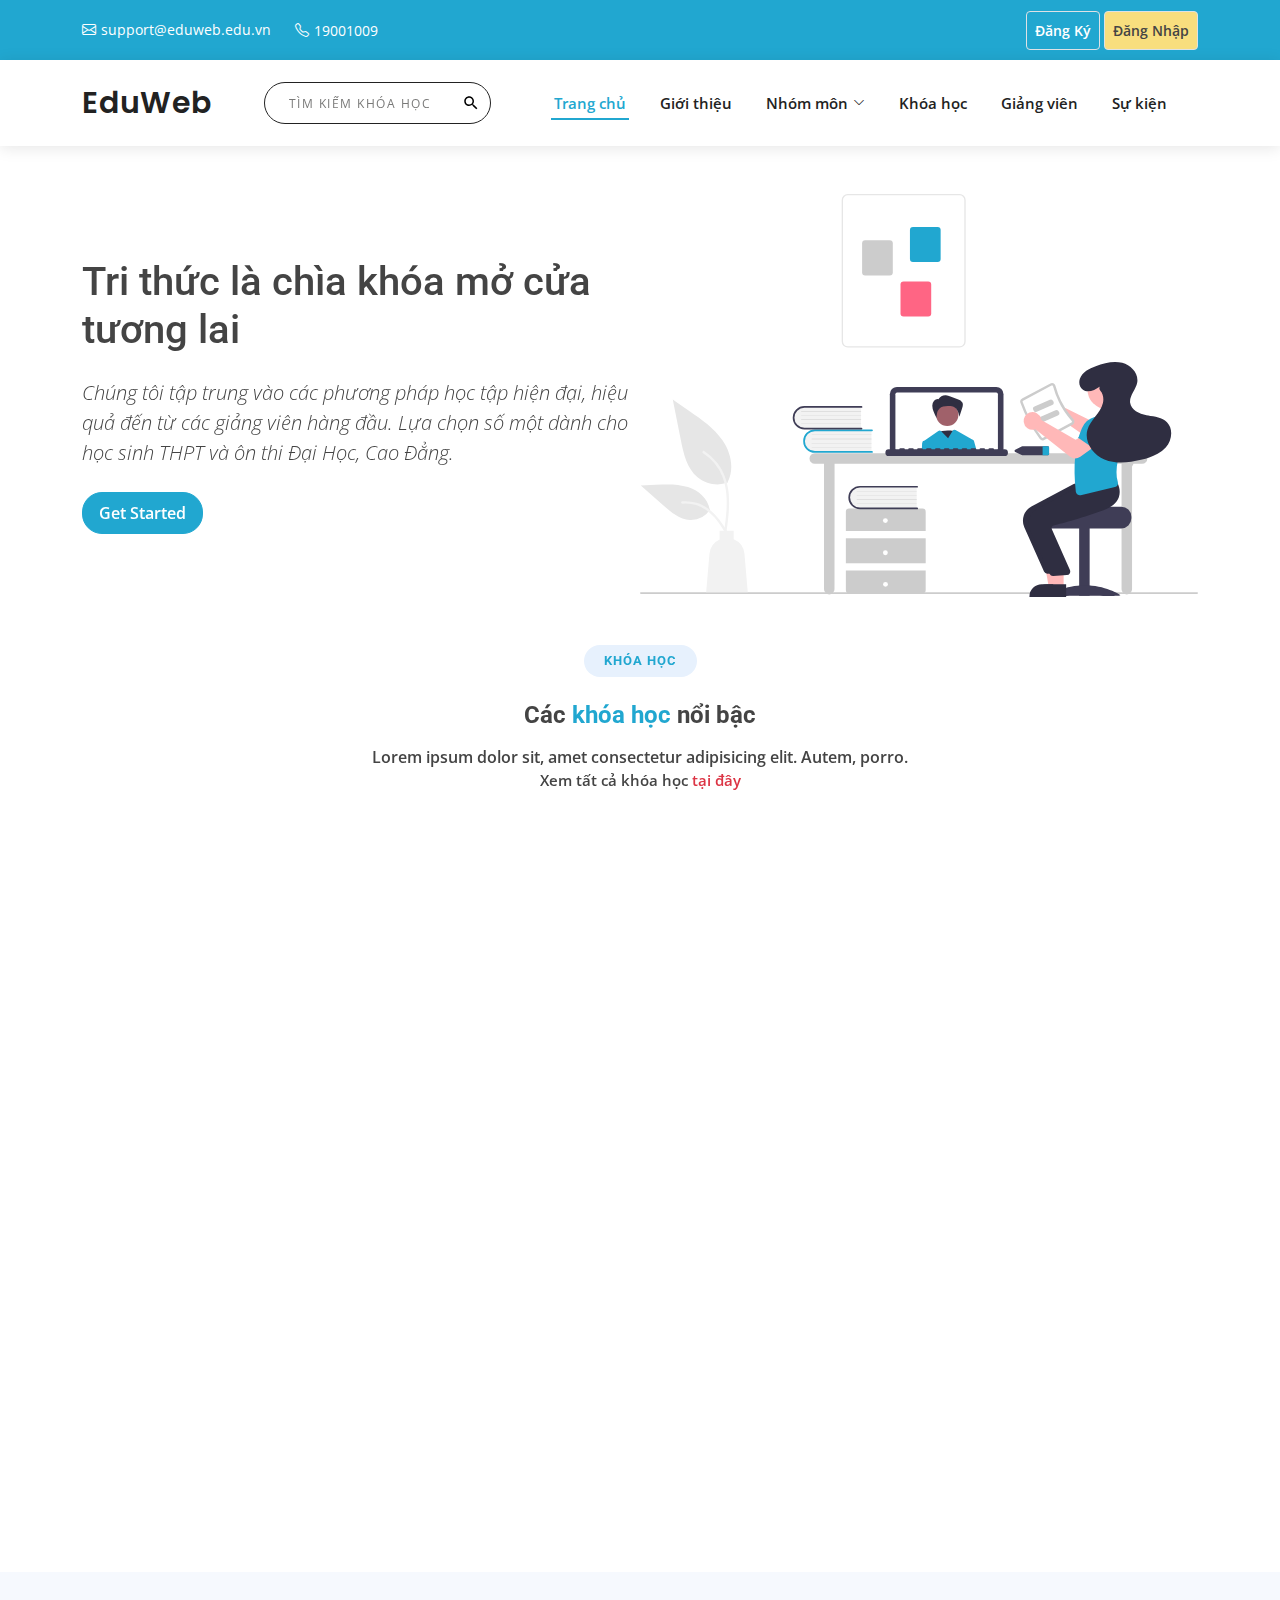
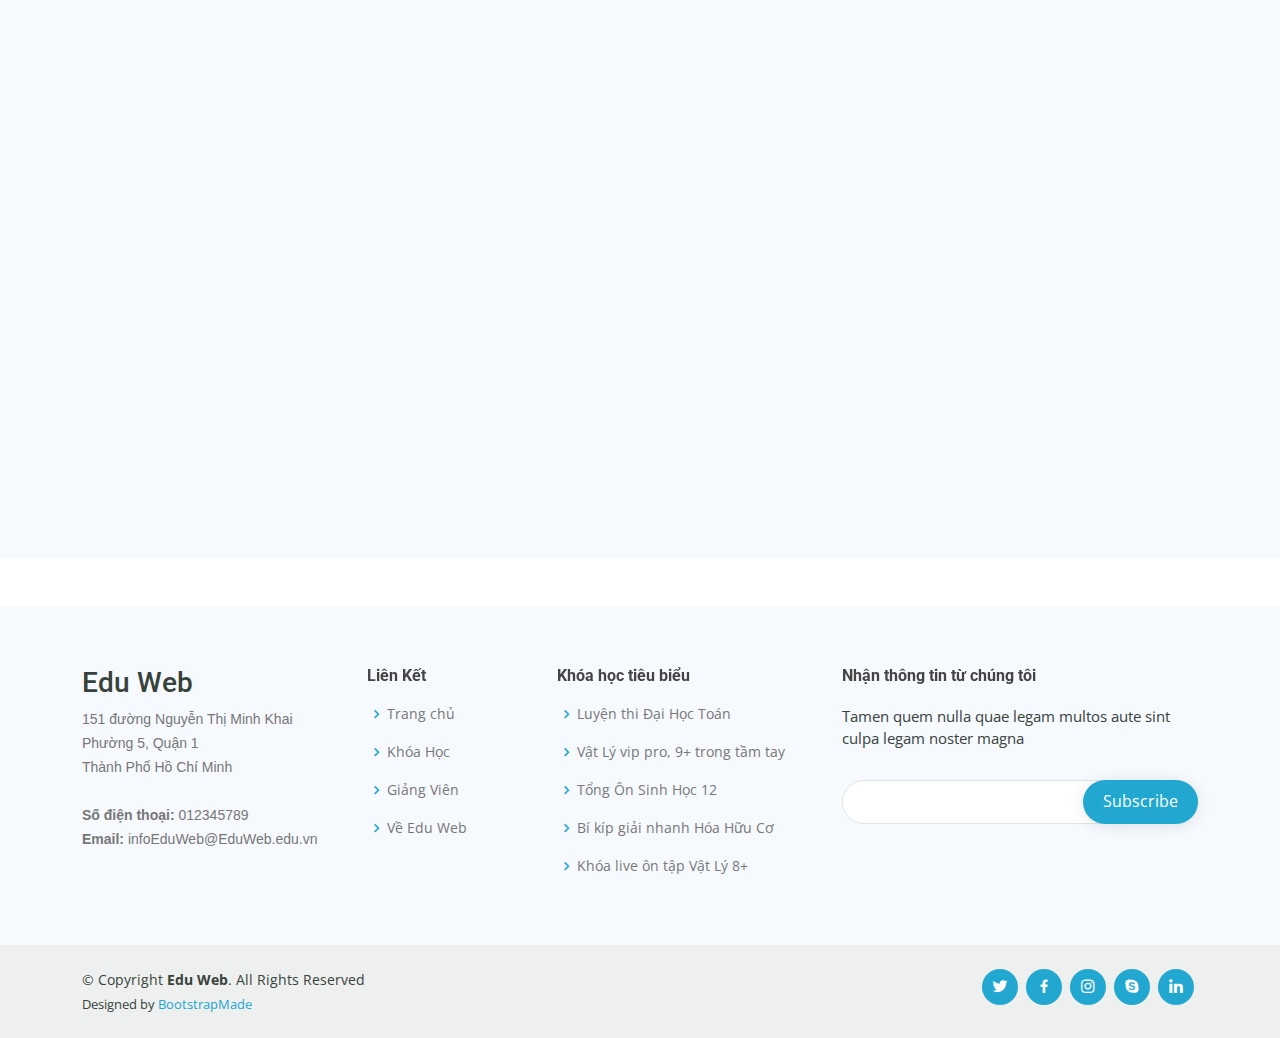
==== index.html @ f74b27db "fix some thing" ====
<!DOCTYPE html>
<html lang="vi-VN">

<head>
    <meta charset="UTF-8">
    <meta http-equiv="X-UA-Compatible" content="IE=edge">
    <meta name="viewport" content="width=device-width, initial-scale=1.0">
    <!--icon-->
    <link href="./assets/ico/favicon.ico" rel="icon">
    <!--google fonts-->
    <link href="https://fonts.googleapis.com/css?family=Open+Sans:300,300i,400,400i,600,600i,700,700i|Roboto:300,300i,400,400i,500,500i,600,600i,700,700i|Poppins:300,300i,400,400i,500,500i,600,600i,700,700i" rel="stylesheet">
    <!--fa icon-->
    <link rel="stylesheet" href="https://cdnjs.cloudflare.com/ajax/libs/font-awesome/5.15.3/css/all.min.css">
    <!--vendor css file-->
    <link href="./assets/vendor/aos/aos.css" rel="stylesheet">
    <link href="./assets/vendor/bootstrap/css/bootstrap.min.css" rel="stylesheet">
    <link href="./assets/vendor/bootstrap-icons/bootstrap-icons.css" rel="stylesheet">
    <link href="./assets/vendor/boxicons/css/boxicons.min.css" rel="stylesheet">
    <link href="./assets/vendor/glightbox/css/glightbox.min.css" rel="stylesheet">
    <link href="./assets/vendor/swiper/swiper-bundle.min.css" rel="stylesheet">
    <!--main css-->
    <link rel="stylesheet" href="./assets/css/style.css">
    <title>EduWeb</title>
</head>

<body>
    <!--=======================Topbar=======================-->
    <section id="topbar" class="d-flex align-items-center bg-main">
        <div class="container d-flex justify-content-center justify-content-md-between">
            <div class="contact-info d-flex align-items-center">
                <i class="bi bi-envelope d-flex align-items-center"><a href="mailto:support@eduweb.edu.vn">support@eduweb.edu.vn</a></i>
                <i class="bi bi-telephone d-flex align-items-center ms-4"><span>19001009</span></i>
            </div>
            <div class="register-login d-none d-md-flex align-items-center">
                <a href="register.html" class="register p-2 border rounded me-1">Đăng Ký</a>
                <a href="login.html" class="login p-2 border rounded">Đăng Nhập</a>
            </div>
        </div>
    </section>

    <!-- =====================Header============================ -->
    <header id="header" class="d-flex align-items-center">
        <div class="container d-flex align-items-center justify-content-between">
            <h1 class="logo"><a href="index.html">EduWeb</a></h1>
            <!-- Uncomment below if you prefer to use an image logo -->
            <!-- <a href="index.html" class="logo"><img src="assets/img/logo.png" alt=""></a>-->

            <div class="d-flex justify-content-center searchbar">
                <form action="">
                    <input class="search-input" type="text" placeholder="Tìm kiếm khóa học">
                </form>
            </div>

            <nav id="navbar" class="navbar">
                <ul>
                    <li><a class="nav-link scrollto active" href="#showcase">Trang chủ</a></li>
                    <li><a class="nav-link scrollto " href="#introduce">Giới thiệu</a></li>
                    <li class="dropdown"><a href="#"><span>Nhóm môn</span> <i class="bi bi-chevron-down"></i></a>
                        <ul>
                            <li class="dropdown"><a href="#"><span>Toán</span> <i class="bi bi-chevron-right"></i></a>
                                <ul>
                                    <li><a href="#">Deep Drop Down 1</a></li>
                                    <li><a href="#">Deep Drop Down 2</a></li>
                                    <li><a href="#">Deep Drop Down 3</a></li>
                                    <li><a href="#">Deep Drop Down 4</a></li>
                                    <li><a href="#">Deep Drop Down 5</a></li>
                                </ul>
                            </li>
                            <li class="dropdown"><a href="#"><span>Vật Lý</span> <i class="bi bi-chevron-right"></i></a>
                                <ul>
                                    <li><a href="#">Deep Drop Down 1</a></li>
                                    <li><a href="#">Deep Drop Down 2</a></li>
                                    <li><a href="#">Deep Drop Down 3</a></li>
                                    <li><a href="#">Deep Drop Down 4</a></li>
                                    <li><a href="#">Deep Drop Down 5</a></li>
                                </ul>
                            </li>
                            <li class="dropdown"><a href="#"><span>Hóa Học</span> <i class="bi bi-chevron-right"></i></a>
                                <ul>
                                    <li><a href="#">Deep Drop Down 1</a></li>
                                    <li><a href="#">Deep Drop Down 2</a></li>
                                    <li><a href="#">Deep Drop Down 3</a></li>
                                    <li><a href="#">Deep Drop Down 4</a></li>
                                    <li><a href="#">Deep Drop Down 5</a></li>
                                </ul>
                            </li>
                            <li class="dropdown"><a href="#"><span>Sinh Học</span> <i class="bi bi-chevron-right"></i></a>
                                <ul>
                                    <li><a href="#">Deep Drop Down 1</a></li>
                                    <li><a href="#">Deep Drop Down 2</a></li>
                                    <li><a href="#">Deep Drop Down 3</a></li>
                                    <li><a href="#">Deep Drop Down 4</a></li>
                                    <li><a href="#">Deep Drop Down 5</a></li>
                                </ul>
                            </li>
                        </ul>
                    </li>
                    <li><a class="nav-link scrollto" href="#course">Khóa học</a></li>
                    <li><a class="nav-link scrollto" href="#lecturer">Giảng viên</a></li>
                    <li><a class="nav-link scrollto " href="#event">Sự kiện</a></li>
                    <li class="li-login d-lg-none d-flex justify-content-center"><a class="nav-link login border rounded" href="login.html">Đăng nhập</a></li>
                    <li><i class="fa fa-search ipad-pro-search d-none"></i></li>
                </ul>

                <div class="d-sm-flex d-lg-none justify-content-between align-items-center">
                    <i class="fa fa-search mobile-search me-3"></i>
                    <i class="bi bi-list mobile-nav-toggle"></i>
                </div>
            </nav>
        </div>
    </header>

    <!-- =====================Showcase Section=================== -->
    <section id="showcase" class="py-5 pb-lg-0 text-center text-lg-start" data-aos="fade-up">
        <div class="container-md">
            <div class="d-sm-flex position-relative align-items-center justify-content-between">
                <div data-aos="fade-up" data-aos-delay="200">
                    <h1>Tri thức là chìa khóa mở cửa tương lai</h1>
                    <p class="lead fst-italic my-4">
                        Chúng tôi tập trung vào các phương pháp học tập hiện đại, hiệu quả đến từ các giảng viên hàng đầu. Lựa chọn số một dành cho học sinh THPT và ôn thi Đại Học, Cao Đẳng.
                    </p>
                    <div class="get-started d-flex justify-content-start"><a href="course.html" class="px-3 py-2 get-started-link btn btn-primary">Get Started</a></div>
                </div data-aos="fade-up" data-aos-delay="100">
                <img class="img-fluid w-50 d-none d-lg-block" src="./assets/img/undraw_online_learning_re_qw08.svg" alt="..." />
            </div>
        </div>
    </section>



    <!--====================Course Section==========================-->
    <section id="course" class="course py-5 px-sm-0 px-md-5">
        <div class="container-md" data-aos="fade-up">
            <div class="section-title text-center ">
                <h2>Khóa Học</h2>
                <h3 class="my-3">Các <span>khóa học</span> nổi bậc</h3>
                <p class="mb-0">Lorem ipsum dolor sit, amet consectetur adipisicing elit. Autem, porro.</p>
                <p class="mb-3 all-course">Xem tất cả khóa học <a href="#" class="all-course-link text-danger">tại đây</a></p>
            </div>
            <div class="row" data-aos="fade-up" data-aos-delay="100">
                <div class="col-lg-12 d-flex justify-content-center">
                    <ul id="course-filters">
                        <li data-filter="*" class="filter-active">Tất Cả</li>
                        <li data-filter=".filter-video">Khóa Video</li>
                        <li data-filter=".filter-live">Khóa Live</li>
                    </ul>
                </div>
            </div>

            <div class="course-container row align-items-center justify-content-start g-4" data-aos="fade-up" data-aos-delay="200">
                <!--item 1-->
                <div class="col-lg-3 col-md-6 course-item filter-live">
                    <div class="card position-relative">
                        <img src="./assets/img/course/hoc-tot-toan-11-thay-nguyen-phu-hoang-lan-1618885370.png" class="card-img-top" alt="...">
                        <div class="card-body">
                            <h5 class="card-title text-center course-name">Live F Toán 11</h5>
                            <h6 class="card-subtitle text-center my-3 text-muted course-lecturer ">Giảng Viên: <a href="#" class="course-lecturer-name">Thầy Trần Đức Chung</a></h6>
                            <p class="card-text course-begin-date"><i class="bi bi-calendar-date"></i> Ngày bắt đầu: <span>12/12/2021</span></p>
                            <p class="card-text course-end-date "><i class="bi bi-calendar2-date"></i> Ngày kết thúc: <span>24/05/2022</span></p>
                        </div>
                        <div class="d-none course-detail justify-content-center">
                            <a href="#" class="btn btn-primary course-name course-detail-link">Tìm hiểu thêm</a>
                        </div>
                    </div>
                </div>
                <!--item 2-->
                <div class="col-lg-3 col-md-6 course-item filter-live ">
                    <div class="card position-relative">
                        <img src="./assets/img/course/hoc-tot-toan-11-thay-nguyen-phu-hoang-lan-1618885370.png " class="card-img-top " alt="... ">
                        <div class="card-body ">
                            <h5 class="card-title text-center course-name">Live F Toán 11</h5>
                            <h6 class="card-subtitle text-center my-3 text-muted course-lecturer ">Giảng Viên: <a href="#" class="course-lecturer-name">Thầy Trần Đức Chung</a></h6>
                            <p class="card-text course-begin-date "><i class="bi bi-calendar-date "></i> Ngày bắt đầu: <span>12/12/2021</span></p>
                            <p class="card-text course-end-date "><i class="bi bi-calendar2-date"></i> Ngày kết thúc: <span>24/05/2022</span></p>
                        </div>
                        <div class="d-none course-detail justify-content-center">
                            <a href="# " class="btn btn-primary course-detail-link">Tìm hiểu thêm</a>
                        </div>
                    </div>
                </div>
                <!--item 3-->
                <div class="col-lg-3 col-md-6 course-item filter-video ">
                    <div class="card position-relative ">
                        <img src="./assets/img/course/pen-c-vat-li-1579707989.png " class="card-img-top " alt="... ">
                        <div class="card-body ">
                            <h5 class="card-title text-center course-name course-name">Pen C Vật Lý</h5>
                            <h6 class="card-subtitle text-center my-3 text-muted course-lecturer ">Giảng Viên: <a href="#" class="course-lecturer-name">Thầy Đỗ Ngọc Hà</a></h6>
                            <p class="card-text course-number-video "><i class="bi bi-collection-play "></i> Số bài giảng: <span>115</span></p>
                            <p class="card-text course-hour "><i class="bi bi-clock "></i>Thời lượng: <span>80</span> giờ</p>
                        </div>
                        <div class="d-none course-detail justify-content-center">
                            <a href="# " class="btn btn-primary course-detail-link">Tìm hiểu thêm</a>
                        </div>
                    </div>
                </div>
                <!--item 4-->
                <div class="col-lg-3 col-md-6 course-item filter-video ">
                    <div class="card position-relative ">
                        <img src="./assets/img/course/pen-c-vat-li-1579707989.png " class="card-img-top " alt="... ">
                        <div class="card-body ">
                            <h5 class="card-title text-center course-name">Pen C Vật Lý</h5>
                            <h6 class="card-subtitle text-center my-3 text-muted course-lecturer ">Giảng Viên: <a href="#" class="course-lecturer-name">Thầy Đỗ Ngọc Hà</a></h6>
                            <p class="card-text course-number-video "><i class="bi bi-collection-play "></i> Số bài giảng: <span>115</span></p>
                            <p class="card-text course-hour "><i class="bi bi-clock "></i>Thời lượng: <span>80</span> giờ</p>
                        </div>
                        <div class="d-none course-detail justify-content-center">
                            <a href="# " class="btn btn-primary course-detail-link">Tìm hiểu thêm</a>
                        </div>
                    </div>
                </div>
                <!--item 5-->
                <div class="col-lg-3 col-md-6 course-item filter-video ">
                    <div class="card position-relative ">
                        <img src="./assets/img/course/pen-c-vat-li-1579707989.png " class="card-img-top " alt="... ">
                        <div class="card-body ">
                            <h5 class="card-title text-center course-name">Pen C Vật Lý</h5>
                            <h6 class="card-subtitle text-center my-3 text-muted course-lecturer ">Giảng Viên: <a href="#" class="course-lecturer-name">Thầy Đỗ Ngọc Hà</a></h6>
                            <p class="card-text course-number-video "><i class="bi bi-collection-play "></i> Số bài giảng: <span>115</span></p>
                            <p class="card-text course-hour "><i class="bi bi-clock "></i>Thời lượng: <span>80</span> giờ</p>
                        </div>
                        <div class="d-none course-detail justify-content-center">
                            <a href="# " class="btn btn-primary course-detail-link">Tìm hiểu thêm</a>
                        </div>
                    </div>
                </div>
                <!--item 6-->
                <div class="col-lg-3 col-md-6 course-item filter-video ">
                    <div class="card position-relative ">
                        <img src="./assets/img/course/pen-c-vat-li-1579707989.png " class="card-img-top " alt="... ">
                        <div class="card-body ">
                            <h5 class="card-title text-center course-name">Pen C Vật Lý</h5>
                            <h6 class="card-subtitle text-center my-3 text-muted course-lecturer ">Giảng Viên: <a href="#" class="course-lecturer-name">Thầy Đỗ Ngọc Hà</a></h6>
                            <p class="card-text course-number-video "><i class="bi bi-collection-play "></i> Số bài giảng: <span>115</span></p>
                            <p class="card-text course-hour "><i class="bi bi-clock "></i>Thời lượng: <span>80</span> giờ</p>
                        </div>
                        <div class="d-none course-detail justify-content-center">
                            <a href="# " class="btn btn-primary course-detail-link">Tìm hiểu thêm</a>
                        </div>
                    </div>
                </div>
                <!--item 7-->
                <div class="col-lg-3 col-md-6 course-item filter-live ">
                    <div class="card position-relative ">
                        <img src="./assets/img/course/hoc-tot-toan-11-thay-nguyen-phu-hoang-lan-1618885370.png " class="card-img-top " alt="... ">
                        <div class="card-body ">
                            <h5 class="card-title text-center course-name">Live F Toán 11</h5>
                            <h6 class="card-subtitle text-center my-3 text-muted course-lecturer ">Giảng Viên: <a href="#" class="course-lecturer-name">Thầy Trần Đức Chung</a></h6>
                            <p class="card-text course-begin-date "><i class="bi bi-calendar-date "></i> Ngày bắt đầu: <span>12/12/2021</span></p>
                            <p class="card-text course-end-date "><i class="bi bi-calendar2-date"></i> Ngày kết thúc: <span>24/05/2022</span></p>
                        </div>
                        <div class="d-none course-detail justify-content-center">
                            <a href="# " class="btn btn-primary course-detail-link">Tìm hiểu thêm</a>
                        </div>
                    </div>
                </div>
                <!--item 8-->
                <div class="col-lg-3 col-md-6 course-item filter-live ">
                    <div class="card position-relative ">
                        <img src="./assets/img/course/hoc-tot-toan-11-thay-nguyen-phu-hoang-lan-1618885370.png " class="card-img-top " alt="... ">
                        <div class="card-body ">
                            <h5 class="card-title text-center course-name">Live F Toán 11</h5>
                            <h6 class="card-subtitle text-center my-3 text-muted course-lecturer ">Giảng Viên: <a href="#" class="course-lecturer-name">Thầy Trần Đức Chung</a></h6>
                            <p class="card-text course-begin-date "><i class="bi bi-calendar-date "></i> Ngày bắt đầu: <span>12/12/2021</span></p>
                            <p class="card-text course-end-date "><i class="bi bi-calendar2-date"></i> Ngày kết thúc: <span>24/05/2022</span></p>
                        </div>
                        <div class="d-none course-detail justify-content-center">
                            <a href="#" class="btn btn-primary course-detail-link">Tìm hiểu thêm</a>
                        </div>
                    </div>
                </div>
            </div>
        </div>
    </section>

    <!--============lecturer Section=================-->
    <section id="lecturer" class="lecturer py-5 px-sm-0 px-md-5 section-bg">
        <div class="container-md" data-aos="fade-up">
            <div class="section-title text-center ">
                <h2>Giảng viên</h2>
                <h3 class="my-3">Các <span>giảng viên</span> tiêu biểu</h3>
                <p class="mb-0">Lorem ipsum dolor sit, amet consectetur adipisicing elit. Autem, porro.</p>
                <p class="all-lecturer">Xem tất cả giảng viên <a href="#" class="text-danger all-lecturer-link">tại đây</a></p>
            </div>
            <div class="lecturer-container row align-items-center justify-content-start g-4" data-aos="fade-up" data-aos-delay="200">
                <!--item 1-->
                <div class="col-lg-3 col-md-6 lecturer-item">
                    <div class="card position-relative">
                        <img src="./assets/img/lecturer/thay_do_ngoc_ha.jfif" class="card-img-top" alt="...">
                        <div class="card-body">
                            <h5 class="lecturer-name card-title mb-2">Thầy Đỗ Ngọc Hà</h5>
                            <p class="card-text lecturer-faculty text-muted"><i class="bi bi-check-circle"></i> Môn: <span>Vật Lý</span></p>
                            <p class="lecturer-number-course text-muted"><i class="bi bi-check-circle"></i><span>4</span> khóa học</p>
                            <p class="lecturer-number-course text-muted"><i class="bi bi-check-circle"></i><span>500+</span> bài giảng</p>
                            <a href="#" class="btn btn-danger lecturer-detail">Xem thêm</a>
                        </div>
                    </div>
                </div>
                <!--item 2-->
                <div class="col-lg-3 col-md-6 lecturer-item">
                    <div class="card position-relative">
                        <img src="./assets/img/lecturer/thay_do_ngoc_ha.jfif" class="card-img-top" alt="...">
                        <div class="card-body">
                            <h5 class="lecturer-name card-title mb-2">Thầy Đỗ Ngọc Hà</h5>
                            <p class="card-text lecturer-faculty text-muted"><i class="bi bi-check-circle"></i> Môn: <span>Vật Lý</span></p>
                            <p class="lecturer-number-course text-muted"><i class="bi bi-check-circle"></i><span>4</span> khóa học</p>
                            <p class="lecturer-number-course text-muted"><i class="bi bi-check-circle"></i><span>500+</span> bài giảng</p>
                            <a href="#" class="btn btn-danger lecturer-detail">Xem thêm</a>
                        </div>
                    </div>
                </div>
                <!--item 3-->
                <div class="col-lg-3 col-md-6 lecturer-item">
                    <div class="card position-relative">
                        <img src="./assets/img/lecturer/thay_do_ngoc_ha.jfif" class="card-img-top" alt="...">
                        <div class="card-body">
                            <h5 class="lecturer-name card-title mb-2">Thầy Đỗ Ngọc Hà</h5>
                            <p class="card-text lecturer-faculty text-muted"><i class="bi bi-check-circle"></i> Môn: <span>Vật Lý</span></p>
                            <p class="lecturer-number-course text-muted"><i class="bi bi-check-circle"></i><span>4</span> khóa học</p>
                            <p class="lecturer-number-course text-muted"><i class="bi bi-check-circle"></i><span>500+</span> bài giảng</p>
                            <a href="#" class="btn btn-danger lecturer-detail">Xem thêm</a>
                        </div>
                    </div>
                </div>
                <!--item 4-->
                <div class="col-lg-3 col-md-6 lecturer-item">
                    <div class="card position-relative">
                        <img src="./assets/img/lecturer/thay_do_ngoc_ha.jfif" class="card-img-top" alt="...">
                        <div class="card-body">
                            <h5 class="lecturer-name card-title mb-2">Thầy Đỗ Ngọc Hà</h5>
                            <p class="card-text lecturer-faculty text-muted"><i class="bi bi-check-circle"></i> Môn: <span>Vật Lý</span></p>
                            <p class="lecturer-number-course text-muted"><i class="bi bi-check-circle"></i><span>4</span> khóa học</p>
                            <p class="lecturer-number-course text-muted"><i class="bi bi-check-circle"></i><span>500+</span> bài giảng</p>
                            <a href="#" class="btn btn-danger lecturer-detail">Xem thêm</a>
                        </div>
                    </div>
                </div>
            </div>
        </div>
    </section>

    <!-- ======= Footer ======= -->
    <footer id="footer">

        <div class="footer-top section-bg mt-5">
            <div class="container">
                <div class="row">

                    <div class="col-lg-3 col-md-6 footer-contact">
                        <h3>Edu Web</h3>
                        <p>
                            151 đường Nguyễn Thị Minh Khai <br> Phường 5, Quận 1<br> Thành Phố Hồ Chí Minh <br><br>
                            <strong>Số điện thoại:</strong> 012345789<br>
                            <strong>Email:</strong> infoEduWeb@EduWeb.edu.vn<br>
                        </p>
                    </div>

                    <div class="col-lg-2 col-md-6 footer-links">
                        <h4>Liên Kết</h4>
                        <ul>
                            <li><i class="bx bx-chevron-right"></i> <a href="#">Trang chủ</a></li>
                            <li><i class="bx bx-chevron-right"></i> <a href="#">Khóa Học</a></li>
                            <li><i class="bx bx-chevron-right"></i> <a href="#">Giảng Viên</a></li>
                            <li><i class="bx bx-chevron-right"></i> <a href="#">Về Edu Web</a></li>
                            </li>
                        </ul>
                    </div>

                    <div class="col-lg-3 col-md-6 footer-links">
                        <h4>Khóa học tiêu biểu</h4>
                        <ul>
                            <li><i class="bx bx-chevron-right"></i> <a href="#">Luyện thi Đại Học Toán</a></li>
                            <li><i class="bx bx-chevron-right"></i> <a href="#">Vật Lý vip pro, 9+ trong tầm tay</a></li>
                            <li><i class="bx bx-chevron-right"></i> <a href="#">Tổng Ôn Sinh Học 12</a></li>
                            <li><i class="bx bx-chevron-right"></i> <a href="#">Bí kíp giải nhanh Hóa Hữu Cơ</a></li>
                            <li><i class="bx bx-chevron-right"></i> <a href="#">Khóa live ôn tập Vật Lý 8+</a></li>
                        </ul>
                    </div>

                    <div class="col-lg-4 col-md-6 footer-newsletter">
                        <h4>Nhận thông tin từ chúng tôi</h4>
                        <p>Tamen quem nulla quae legam multos aute sint culpa legam noster magna</p>
                        <form action="" method="post">
                            <input type="email" name="email"><input type="submit" value="Subscribe">
                        </form>
                    </div>

                </div>
            </div>
        </div>

        <div class="container d-md-flex py-4">

            <div class="me-md-auto text-center text-md-start">
                <div class="copyright">
                    &copy; Copyright <strong><span>Edu Web</span></strong>. All Rights Reserved
                </div>
                <div class="credits">
                    Designed by <a href="https://bootstrapmade.com/">BootstrapMade</a>
                </div>
            </div>
            <div class="social-links text-center text-md-right pt-3 pt-md-0">
                <a href="#" class="twitter"><i class="bx bxl-twitter"></i></a>
                <a href="#" class="facebook"><i class="bx bxl-facebook"></i></a>
                <a href="#" class="instagram"><i class="bx bxl-instagram"></i></a>
                <a href="#" class="google-plus"><i class="bx bxl-skype"></i></a>
                <a href="#" class="linkedin"><i class="bx bxl-linkedin"></i></a>
            </div>
        </div>
    </footer>


    <!--Preload and back to top button-->
    <div id="preloader"></div>
    <a href="#" class="back-to-top d-flex align-items-center justify-content-center"><i class="bi bi-arrow-up-short"></i></a>

    <!--Vendor js file-->
    <script src="./assets/vendor/aos/aos.js "></script>
    <script src="./assets/vendor/bootstrap/js/bootstrap.bundle.min.js "></script>
    <script src="./assets/vendor/glightbox/js/glightbox.min.js "></script>
    <script src="./assets/vendor/isotope-layout/isotope.pkgd.min.js "></script>
    <script src="./assets/vendor/php-email-form/validate.js "></script>
    <script src="./assets/vendor/purecounter/purecounter.js "></script>
    <script src="./assets/vendor/swiper/swiper-bundle.min.js "></script>
    <script src="./assets/vendor/waypoints/noframework.waypoints.js "></script>
    <!--main script-->
    <script src="./assets/js/main.js "></script>
</body>

</html>
---- assets/css/style.css ----
/*======================General===========================*/

:root {
    --main-color: #21a7d0;
    ;
}

.text-main {
    color: var(--main-color);
}

.bg-main {
    background-color: var(--main-color);
}

.border-main {
    border-color: var(--main-color) !important;
}

body {
    font-family: "Open Sans", sans-serif;
    color: #444444;
}

a {
    text-decoration: none;
}

a:hover {
    text-decoration: none;
}

h1,
h2,
h3,
h4,
h5,
h6 {
    font-family: "Roboto", sans-serif;
}


/*==========================Topbar===========================*/

#topbar {
    background: var(--main-color);
    height: 60px;
    font-size: 14px;
    transition: all 0.5s;
    color: #fff;
    padding: 0;
}

#topbar .contact-info i {
    font-style: normal;
    color: #fff;
}

#topbar .contact-info i a,
#topbar .contact-info i span {
    padding-left: 5px;
    color: #fff;
}

#topbar .contact-info i a {
    line-height: 0;
    transition: 0.3s;
}

#topbar .contact-info i a:hover {
    color: #fff;
    text-decoration: underline;
}

#topbar .register-login a {
    color: #fff;
    transition: 0.3s;
    font-weight: 600;
}

#topbar .register-login .login {
    background-color: #f8de7e;
    color: #444;
    border-color: #f8de7e;
}

#topbar .register-login a:hover {
    color: #169CBF;
    background-color: #fff;
}


/*===========================Header==============================*/

#header {
    background: #fff;
    transition: all 0.5s;
    z-index: 997;
    height: 86px;
    box-shadow: 0px 2px 15px rgba(0, 0, 0, 0.1);
}

#header.fixed-top {
    height: 70px;
}

#header .logo {
    font-size: 30px;
    margin: 0;
    padding: 0;
    line-height: 1;
    font-weight: 600;
    letter-spacing: 0.8px;
    font-family: "Poppins", sans-serif;
}

#header .logo a {
    color: #222222;
}

#header .logo img {
    max-height: 40px;
}

.scrolled-offset {
    margin-top: 70px;
}


/*Search bar*/

.searchbar {
    padding-left: 20px;
}

.searchbar .search-input {
    width: 100%;
    padding: 12px 24px;
    background-color: transparent;
    transition: transform 250ms ease-in-out;
    font-size: 14px;
    line-height: 16px;
    color: #222222;
    background-color: transparent;
    background-image: url("data:image/svg+xml;charset=utf8,%3Csvg xmlns='http://www.w3.org/2000/svg' width='24' height='24' viewBox='0 0 24 24'%3E%3Cpath d='M15.5 14h-.79l-.28-.27C15.41 12.59 16 11.11 16 9.5 16 5.91 13.09 3 9.5 3S3 5.91 3 9.5 5.91 16 9.5 16c1.61 0 3.09-.59 4.23-1.57l.27.28v.79l5 4.99L20.49 19l-4.99-5zm-6 0C7.01 14 5 11.99 5 9.5S7.01 5 9.5 5 14 7.01 14 9.5 11.99 14 9.5 14z'/%3E%3Cpath d='M0 0h24v24H0z' fill='none'/%3E%3C/svg%3E");
    background-repeat: no-repeat;
    background-size: 18px 18px;
    background-position: 95% center;
    border-radius: 50px;
    border: 1px solid #222222;
    transition: all 250ms ease-in-out;
    backface-visibility: hidden;
    transform-style: preserve-3d;
}

.searchbar .search-input::placeholder {
    color: rgba(87, 87, 86, 0.8);
    font-size: 12px;
    text-transform: uppercase;
    letter-spacing: 1.5px;
}

.searchbar .search-input:hover,
.searchbar .search-input:focus {
    padding: 12px 0;
    outline: 0;
    border: 1px solid transparent;
    border-bottom: 1px solid #222222;
    border-radius: 0;
    background-position: 100% center;
}

@media (max-width: 1209px) {
    .searchbar {
        display: none !important;
    }
}

@media (min-width: 992px) and (max-width: 1209px) {
    .ipad-pro-search {
        display: block !important;
    }
    .navbar li:last-child {
        padding-left: 16px;
    }
}


/* @media (min-width: 768px) {
    .mobile-tablet-search {
        margin-left: 20px;
    }
} */


/**
* Desktop Navigation 
*/

.navbar {
    padding: 0;
}

.navbar ul {
    margin: 0;
    padding: 0;
    display: flex;
    list-style: none;
    align-items: center;
}

.navbar li {
    position: relative;
}

.navbar>ul>li {
    white-space: nowrap;
    padding: 10px 0 10px 28px;
}

.navbar a,
.navbar a:focus {
    display: flex;
    align-items: center;
    justify-content: space-between;
    padding: 0 3px;
    font-size: 15px;
    font-weight: 600;
    color: #222222;
    white-space: nowrap;
    transition: 0.3s;
    position: relative;
}

.navbar a i,
.navbar a:focus i {
    font-size: 12px;
    line-height: 0;
    margin-left: 5px;
}

.navbar>ul>li>a:before {
    content: "";
    position: absolute;
    width: 100%;
    height: 2px;
    bottom: -6px;
    left: 0;
    background-color: var(--main-color);
    visibility: hidden;
    width: 0px;
    transition: all 0.3s ease-in-out 0s;
}

.navbar a:hover:before,
.navbar li:hover>a:before,
.navbar .active:before {
    visibility: visible;
    width: 100%;
}

.navbar a:hover,
.navbar .active,
.navbar .active:focus,
.navbar li:hover>a {
    color: var(--main-color);
}

.navbar .dropdown ul {
    display: block;
    position: absolute;
    left: 28px;
    top: calc(100% + 30px);
    margin: 0;
    padding: 10px 0;
    z-index: 99;
    opacity: 0;
    visibility: hidden;
    background: #fff;
    box-shadow: 0px 0px 30px rgba(127, 137, 161, 0.25);
    transition: 0.3s;
}

.navbar .dropdown ul li {
    min-width: 200px;
}

.navbar .dropdown ul a {
    padding: 10px 20px;
    font-weight: 400;
}

.navbar .dropdown ul a i {
    font-size: 12px;
}

.navbar .dropdown ul a:hover,
.navbar .dropdown ul .active:hover,
.navbar .dropdown ul li:hover>a {
    color: var(--main-color);
}

.navbar .dropdown:hover>ul {
    opacity: 1;
    top: 100%;
    visibility: visible;
}

.navbar .dropdown .dropdown ul {
    top: 0;
    left: calc(100% - 30px);
    visibility: hidden;
}

.navbar .dropdown .dropdown:hover>ul {
    opacity: 1;
    top: 0;
    left: 100%;
    visibility: visible;
}

@media (max-width: 1366px) {
    .navbar .dropdown .dropdown ul {
        left: -90%;
    }
    .navbar .dropdown .dropdown:hover>ul {
        left: -100%;
    }
}


/**
  * Mobile Navigation 
  */

.mobile-nav-toggle {
    color: #222222;
    font-size: 28px;
    cursor: pointer;
    display: none;
    line-height: 0;
    transition: 0.5s;
}

.mobile-nav-toggle.bi-x {
    color: #fff;
}

@media (max-width: 991px) {
    .mobile-nav-toggle {
        display: block;
    }
    .navbar ul {
        display: none;
    }
}

.navbar-mobile {
    position: fixed;
    overflow: hidden;
    top: 0;
    right: 0;
    left: 0;
    bottom: 0;
    background: rgba(9, 9, 9, 0.9);
    transition: 0.3s;
    z-index: 999;
}

.navbar-mobile .mobile-nav-toggle {
    position: absolute;
    top: 15px;
    right: 15px;
}

.navbar-mobile ul {
    display: block;
    position: absolute;
    top: 55px;
    right: 15px;
    bottom: 15px;
    left: 15px;
    padding: 10px 0;
    background-color: #fff;
    overflow-y: auto;
    transition: 0.3s;
}

.navbar-mobile a,
.navbar-mobile a:focus {
    padding: 10px 20px;
    font-size: 15px;
    color: #222222;
}

.navbar-mobile .li-login {
    padding-left: 0px;
}

.navbar-mobile .login,
.navbar-mobile .login:focus {
    background-color: #f8de7e;
    color: #444;
    border-color: #f8de7e;
}

.navbar-mobile .navbar-mobile>ul>li {
    padding: 0;
}

.navbar-mobile a:hover:before,
.navbar-mobile li:hover>a:before,
.navbar-mobile .active:before {
    visibility: hidden;
}

.navbar-mobile a:hover,
.navbar-mobile .active,
.navbar-mobile li:hover>a {
    color: var(--main-color);
}

.navbar-mobile .getstarted,
.navbar-mobile .getstarted:focus {
    margin: 15px;
}

.navbar-mobile .dropdown ul {
    position: static;
    display: none;
    margin: 10px 20px;
    padding: 10px 0;
    z-index: 99;
    opacity: 1;
    visibility: visible;
    background: #fff;
    box-shadow: 0px 0px 30px rgba(127, 137, 161, 0.25);
}

.navbar-mobile .dropdown ul li {
    min-width: 200px;
}

.navbar-mobile .dropdown ul a {
    padding: 10px 20px;
}

.navbar-mobile .dropdown ul a i {
    font-size: 12px;
}

.navbar-mobile .dropdown ul a:hover,
.navbar-mobile .dropdown ul .active:hover,
.navbar-mobile .dropdown ul li:hover>a {
    color: var(--main-color);
}

.navbar-mobile .dropdown>.dropdown-active {
    display: block;
}


/*=====================Showcasw Section=====================*/

#showcase .get-started-link {
    font-weight: 600;
    border-color: var(--main-color);
    color: #fff;
    background-color: var(--main-color);
    width: auto;
    border-radius: 20px;
}

#showcase .get-started-link:hover {
    text-decoration: none;
    color: #fff;
    background-color: #269898;
    border-color: #269898;
}

#showcase img {
    fill: var(--main-color)
}

@media(max-width: 991px) {
    #showcase {
        background-image: url('../img/brandi-redd-aJTiW00qqtI-unsplash.jpg');
        background-size: contain;
    }
    #showcase .get-started {
        justify-content: center !important;
    }
    #showcase h1 {
        font-size: 32px;
        text-shadow: -2px 2px 10px #fff;
    }
    #showcase p {
        font-size: 16px;
        font-weight: 500;
    }
}


/*================ Section General=================*/

.section-bg {
    background-color: #f6f9fe;
}

.section-title h2 {
    font-size: 13px;
    letter-spacing: 1px;
    font-weight: 700;
    padding: 8px 20px;
    background: #e7f1fd;
    color: var(--main-color);
    display: inline-block;
    text-transform: uppercase;
    border-radius: 50px;
}

.section-title h3 {
    font-size: 24px;
    font-weight: 700;
}

.section-title h3 span {
    color: var(--main-color);
}

.section-title p {
    font-weight: 600;
}


/*================About section======================*/


/*============Course Section=============*/

#course #course-filters {
    padding: 0;
    margin: 0 auto 15px auto;
    list-style: none;
    text-align: center;
    border-radius: 50px;
    padding: 2px 15px;
}

#course #course-filters li {
    cursor: pointer;
    display: inline-block;
    padding: 10px 20px 8px 20px;
    font-size: 16px;
    font-weight: 600;
    line-height: 1;
    text-transform: uppercase;
    color: #444444;
    margin-bottom: 5px;
    transition: all 0.3s ease-in-out;
}

@media(max-width: 991px) {
    #course #course-filters {
        padding-left: 0;
        padding-right: 0;
    }
    #course #course-filters li {
        padding: 10px 5px 8px 5px;
        font-size: 14px;
    }
}

#course #course-filters li:hover,
#course #course-filters li.filter-active {
    color: var(--main-color);
}

#course .all-course {
    font-size: 15px;
}

#course .all-course-link:hover {
    text-decoration: underline;
    opacity: 0.7;
}

#course .course-item .card {
    box-shadow: 2px 2px 8px #999;
    cursor: pointer;
    transition: 0.3s;
}

#course .course-item .card:hover {
    transform: translate3d(0, -8px, 2px);
}

#course .course-item:hover .course-detail,
#course .course-item .course-detail:hover {
    position: relative;
    display: flex !important;
    align-items: center;
}

#course .course-detail-link {
    background-color: var(--main-color);
    font-weight: 550;
    border-radius: 20px;
    border-color: var(--main-color);
    outline: none;
    box-shadow: -2px -2px 5px #777;
}

#course .course-detail-link:hover {
    background-color: #269898;
    border-color: #269898;
}

#course .course-name {
    text-shadow: 1px 1px 2px #999;
}

#course .course-lecturer .course-lecturer-name {
    color: var(--main-color);
}

#course .course-lecturer .course-lecturer-name:hover {
    opacity: 0.7;
}

#course .course-container h6 {
    font-size: 15px;
}

#course .course-container p {
    color: #666;
    font-size: 13px;
    padding: 3px;
    margin: 0;
}

#course .course-container p span {
    color: #dcb12e;
}

#course .course-container p i {
    padding: 3px;
}


/*=====================lecturer Section=========================*/

#lecturer .all-lecturer {
    margin-bottom: 26px;
    font-size: 15px;
}

#lecturer .all-lecturer-link:hover {
    text-decoration: underline;
    opacity: 0.7;
}

#lecturer .lecturer-item .card {
    cursor: pointer;
    box-shadow: 2px 2px 8px #333;
    transition: 0.3s;
}

#lecturer .lecturer-item .card:hover {
    transform: translate3d(0, -8px, 10px);
}

#lecturer .lecturer-name {
    color: #222222;
    font-size: 18px;
    font-weight: 600;
}

#lecturer .lecturer-container p {
    color: #666;
    font-size: 14px;
    font-weight: 600;
    padding: 3px;
    margin: 0;
}

#lecturer .lecturer-container p span {
    color: #64a279;
}

#lecturer .lecturer-container p i {
    padding: 3px;
    color: var(--main-color);
}

#lecturer .lecturer-container .lecturer-detail {
    position: absolute;
    /* background-color: var(--main-color);
    border-color: var(--main-color); */
    font-weight: 550;
    bottom: 20px;
    right: 20px;
    font-size: 14px;
    display: none;
    width: auto;
}

#lecturer .lecturer-item:hover .lecturer-detail,
#lecturer .lecturer-item .lecturer-detail:hover {
    display: inline-block;
}

#lecturer .lecturer-container .lecturer-detail:hover {
    opacity: 0.7;
}


/* #lecturer .lecturer-container .course-detail-link {
    font-size: 14px !important;
} */


/*===================Footer======================*/

#footer {
    color: #37423b;
    font-size: 14px;
    background: #eef0ef;
}

#footer .footer-top {
    padding: 60px 0 30px 0;
}

#footer .footer-top .footer-contact {
    margin-bottom: 30px;
}

#footer .footer-top .footer-contact h4 {
    font-size: 22px;
    margin: 0 0 30px 0;
    padding: 2px 0 2px 0;
    line-height: 1;
    font-weight: 700;
}

#footer .footer-top .footer-contact p {
    font-size: 14px;
    line-height: 24px;
    margin-bottom: 0;
    font-family: "Raleway", sans-serif;
    color: #777777;
}

#footer .footer-top h4 {
    font-size: 16px;
    font-weight: bold;
    color: #444444;
    position: relative;
    padding-bottom: 12px;
}

#footer .footer-top .footer-links {
    margin-bottom: 30px;
}

#footer .footer-top .footer-links ul {
    list-style: none;
    padding: 0;
    margin: 0;
}

#footer .footer-top .footer-links ul i {
    padding-right: 2px;
    color: var(--main-color);
    font-size: 18px;
    line-height: 1;
}

#footer .footer-top .footer-links ul li {
    padding: 10px 0;
    display: flex;
    align-items: center;
}

#footer .footer-top .footer-links ul li:first-child {
    padding-top: 0;
}

#footer .footer-top .footer-links ul a {
    color: #777777;
    transition: 0.3s;
    display: inline-block;
    line-height: 1;
}

#footer .footer-top .footer-links ul a:hover {
    text-decoration: none;
    color: #269898;
    ;
}

#footer .footer-newsletter {
    font-size: 15px;
}

#footer .footer-newsletter h4 {
    font-size: 16px;
    font-weight: bold;
    color: #444444;
    position: relative;
    padding-bottom: 12px;
}

#footer .footer-newsletter form {
    margin-top: 30px;
    background: #fff;
    padding: 6px 10px;
    position: relative;
    border-radius: 50px;
    text-align: left;
    border: 1px solid #e0e5e2;
}

#footer .footer-newsletter form input[type=email] {
    border: 0;
    padding: 4px 8px;
    width: calc(100% - 100px);
}

#footer .footer-newsletter form input[type=submit] {
    position: absolute;
    top: -1px;
    right: -1px;
    bottom: -1px;
    border: 0;
    background: none;
    font-size: 16px;
    padding: 0 20px 2px 20px;
    background: var(--main-color);
    color: #fff;
    transition: 0.3s;
    border-radius: 50px;
    box-shadow: 0px 2px 15px rgba(0, 0, 0, 0.1);
}

#footer .footer-newsletter form input[type=submit]:hover {
    background: #269898;
    ;
}

#footer .credits {
    padding-top: 5px;
    font-size: 13px;
}

#footer .credits a {
    color: var(--main-color);
    transition: 0.3s;
}

#footer .credits a:hover {
    color: #269898;
    ;
}

#footer .social-links a {
    font-size: 18px;
    display: inline-block;
    background: var(--main-color);
    color: #fff;
    line-height: 1;
    padding: 8px 0;
    margin-right: 4px;
    border-radius: 50%;
    text-align: center;
    width: 36px;
    height: 36px;
    transition: 0.3s;
}

#footer .social-links a:hover {
    background: #269898;
    color: #fff;
    text-decoration: none;
}


/*======================Preload=============================*/

#preloader {
    position: fixed;
    top: 0;
    left: 0;
    right: 0;
    bottom: 0;
    z-index: 9999;
    overflow: hidden;
    background: #fff;
}

#preloader:before {
    content: "";
    position: fixed;
    top: calc(50% - 30px);
    left: calc(50% - 30px);
    border: 6px solid var(--main-color);
    border-top-color: #e2eefd;
    border-radius: 50%;
    width: 60px;
    height: 60px;
    -webkit-animation: animate-preloader 1s linear infinite;
    animation: animate-preloader 1s linear infinite;
}

@-webkit-keyframes animate-preloader {
    0% {
        transform: rotate(0deg);
    }
    100% {
        transform: rotate(360deg);
    }
}

@keyframes animate-preloader {
    0% {
        transform: rotate(0deg);
    }
    100% {
        transform: rotate(360deg);
    }
}


/*====================Back to top button====================*/

.back-to-top {
    position: fixed;
    visibility: hidden;
    opacity: 0;
    right: 15px;
    bottom: 15px;
    z-index: 996;
    background: var(--main-color);
    width: 40px;
    height: 40px;
    border-radius: 50%;
    transition: all 0.4s;
}

.back-to-top i {
    font-size: 28px;
    color: #fff;
    line-height: 0;
}

.back-to-top:hover {
    background: #269898;
    color: #fff;
}

.back-to-top.active {
    visibility: visible;
    opacity: 1;
}


/*===============Login and Register site================*/

#header .title {
    color: var(--main-color);
    padding: 0;
    margin: 0;
}

.content {
    background: linear-gradient(to right, #eef0ef, #f6f9fe);
}

.btn-google {
    color: white !important;
    background-color: #ea4335;
}

.btn-facebook {
    color: white !important;
    background-color: #3b5998;
}

.btn-login-register {
    font-size: 0.9rem;
    letter-spacing: 0.05rem;
    padding: 0.75rem 1rem;
}

.btn-login-register-main {
    background-color: var(--main-color);
    border-color: var(--main-color);
}

.btn-login-register-main:hover {
    background-color: #269898;
    border-color: #269898;
}

.terms {
    color: var(--main-color);
}

.forget-password:hover,
.to-register:hover,
.terms:hover {
    text-decoration: underline;
    color: #666 !important;
}
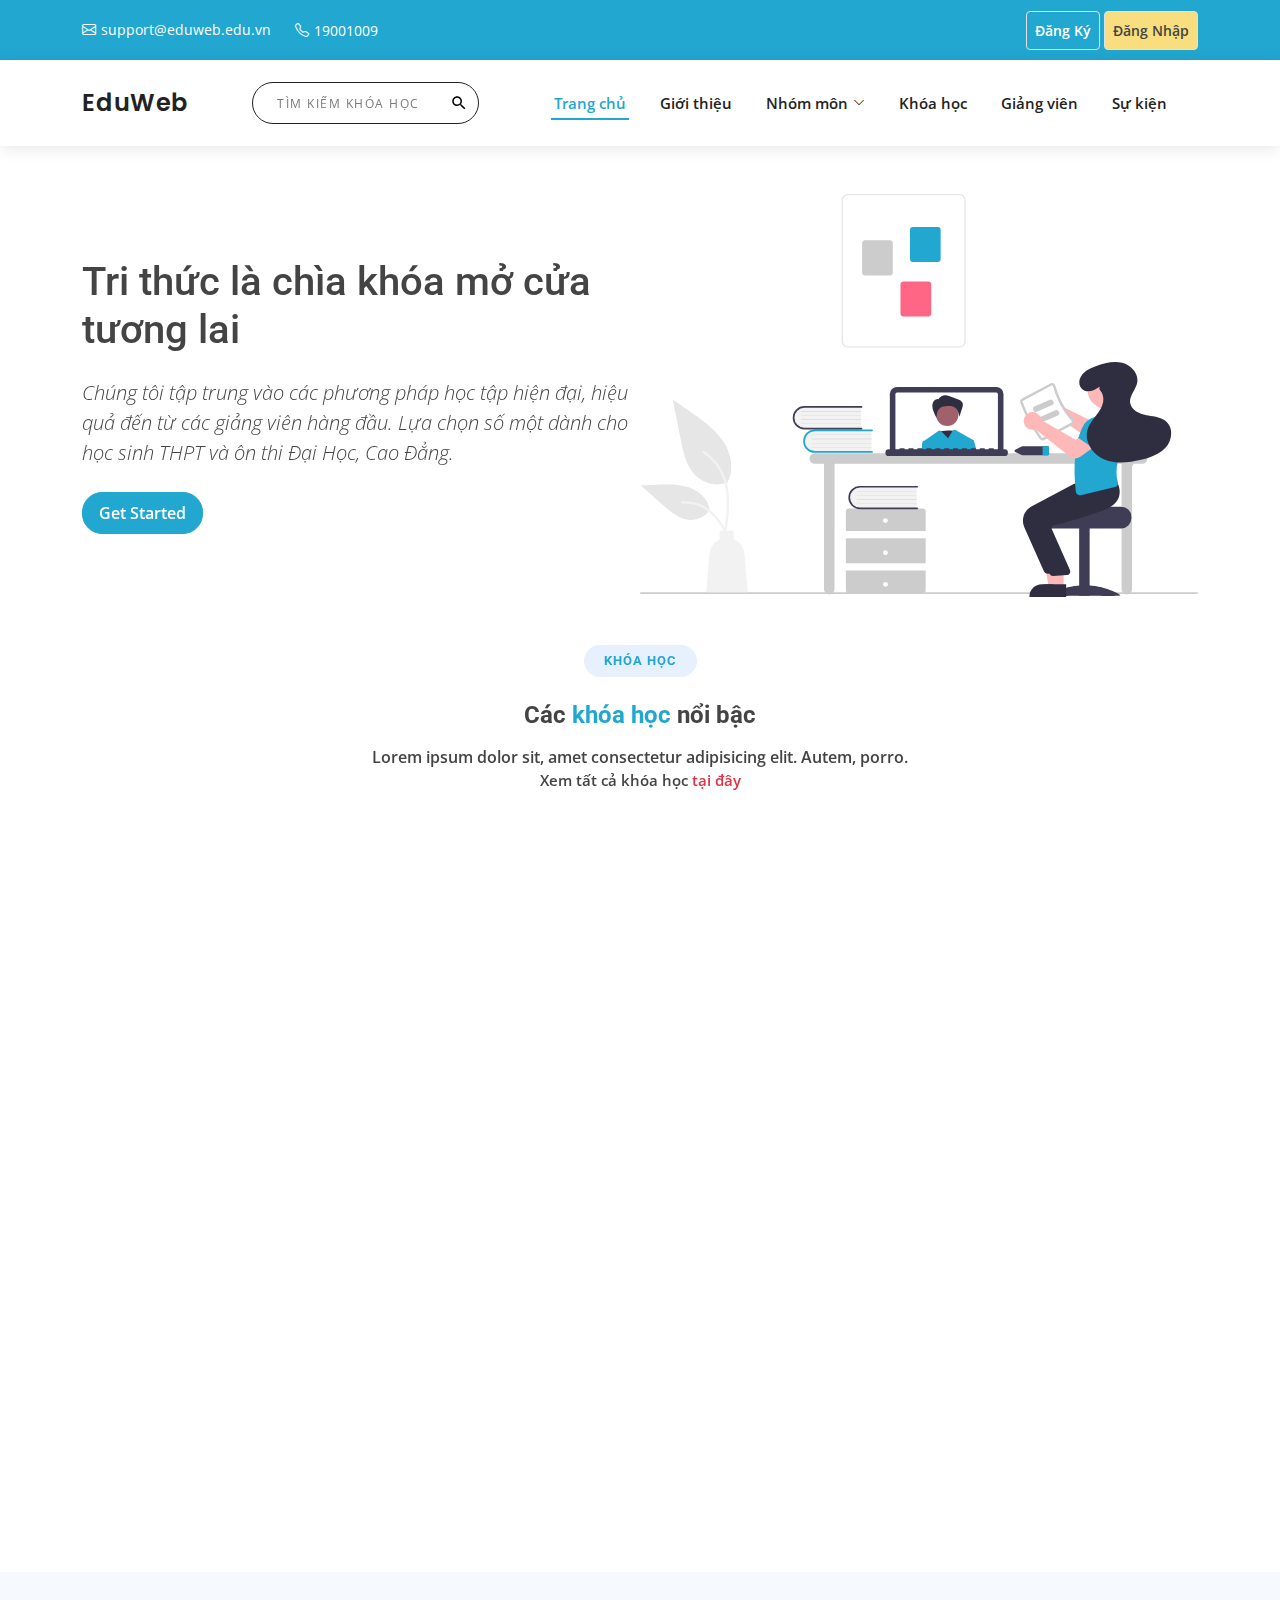
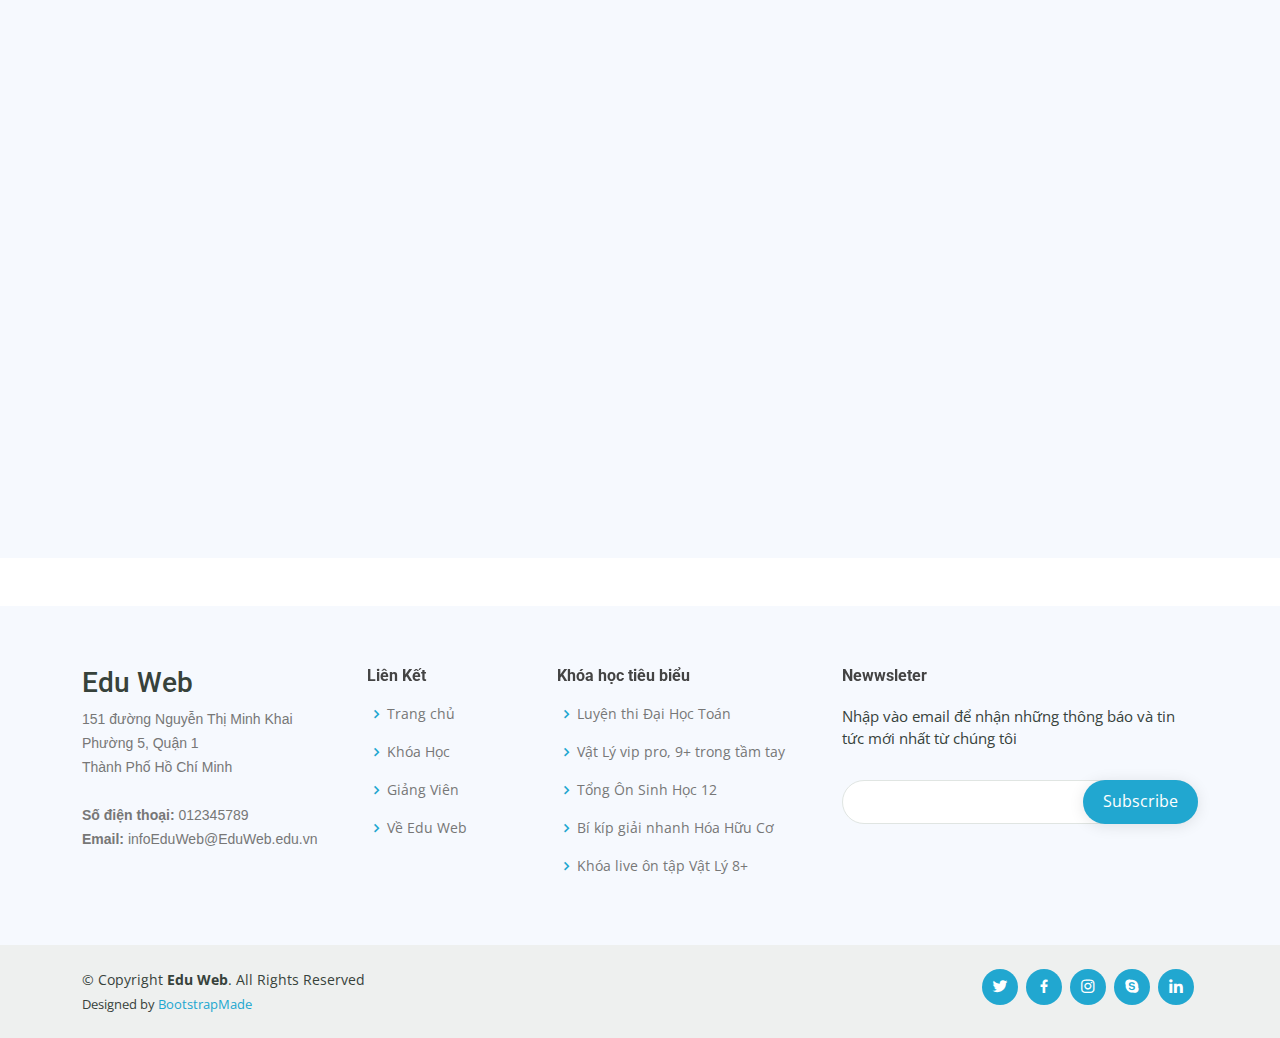
==== commit 7ff20429: "course site" ====
--- a/index.html
+++ b/index.html
@@ -26,7 +26,7 @@
 <body>
     <!--=======================Topbar=======================-->
     <section id="topbar" class="d-flex align-items-center bg-main">
-        <div class="container d-flex justify-content-center justify-content-md-between">
+        <div class="container-fluid container-md d-flex justify-content-md-between justify-content-center">
             <div class="contact-info d-flex align-items-center">
                 <i class="bi bi-envelope d-flex align-items-center"><a href="mailto:support@eduweb.edu.vn">support@eduweb.edu.vn</a></i>
                 <i class="bi bi-telephone d-flex align-items-center ms-4"><span>19001009</span></i>
@@ -102,8 +102,8 @@
                     <li><i class="fa fa-search ipad-pro-search d-none"></i></li>
                 </ul>
 
-                <div class="d-sm-flex d-lg-none justify-content-between align-items-center">
-                    <i class="fa fa-search mobile-search me-3"></i>
+                <div class="d-flex d-lg-none justify-content-between">
+                    <i class="d-inline-flex align-items-center fa fa-search mobile-search me-3"></i>
                     <i class="bi bi-list mobile-nav-toggle"></i>
                 </div>
             </nav>
@@ -135,11 +135,11 @@
                 <h2>Khóa Học</h2>
                 <h3 class="my-3">Các <span>khóa học</span> nổi bậc</h3>
                 <p class="mb-0">Lorem ipsum dolor sit, amet consectetur adipisicing elit. Autem, porro.</p>
-                <p class="mb-3 all-course">Xem tất cả khóa học <a href="#" class="all-course-link text-danger">tại đây</a></p>
+                <p class="mb-3 all-course">Xem tất cả khóa học <a href="./course.html" class="all-course-link text-danger">tại đây</a></p>
             </div>
             <div class="row" data-aos="fade-up" data-aos-delay="100">
                 <div class="col-lg-12 d-flex justify-content-center">
-                    <ul id="course-filters">
+                    <ul id="course-filters" class="course-filters">
                         <li data-filter="*" class="filter-active">Tất Cả</li>
                         <li data-filter=".filter-video">Khóa Video</li>
                         <li data-filter=".filter-live">Khóa Live</li>
@@ -150,7 +150,7 @@
             <div class="course-container row align-items-center justify-content-start g-4" data-aos="fade-up" data-aos-delay="200">
                 <!--item 1-->
                 <div class="col-lg-3 col-md-6 course-item filter-live">
-                    <div class="card position-relative">
+                    <div class="card">
                         <img src="./assets/img/course/hoc-tot-toan-11-thay-nguyen-phu-hoang-lan-1618885370.png" class="card-img-top" alt="...">
                         <div class="card-body">
                             <h5 class="card-title text-center course-name">Live F Toán 11</h5>
@@ -357,8 +357,8 @@
                     <div class="col-lg-2 col-md-6 footer-links">
                         <h4>Liên Kết</h4>
                         <ul>
-                            <li><i class="bx bx-chevron-right"></i> <a href="#">Trang chủ</a></li>
-                            <li><i class="bx bx-chevron-right"></i> <a href="#">Khóa Học</a></li>
+                            <li><i class="bx bx-chevron-right"></i> <a href="index.html">Trang chủ</a></li>
+                            <li><i class="bx bx-chevron-right"></i> <a href="course.html">Khóa Học</a></li>
                             <li><i class="bx bx-chevron-right"></i> <a href="#">Giảng Viên</a></li>
                             <li><i class="bx bx-chevron-right"></i> <a href="#">Về Edu Web</a></li>
                             </li>
@@ -377,8 +377,8 @@
                     </div>
 
                     <div class="col-lg-4 col-md-6 footer-newsletter">
-                        <h4>Nhận thông tin từ chúng tôi</h4>
-                        <p>Tamen quem nulla quae legam multos aute sint culpa legam noster magna</p>
+                        <h4>Newwsleter</h4>
+                        <p>Nhập vào email để nhận những thông báo và tin tức mới nhất từ chúng tôi</p>
                         <form action="" method="post">
                             <input type="email" name="email"><input type="submit" value="Subscribe">
                         </form>
--- a/assets/css/style.css
+++ b/assets/css/style.css
@@ -105,7 +105,7 @@
 }
 
 #header .logo {
-    font-size: 30px;
+    font-size: 24px;
     margin: 0;
     padding: 0;
     line-height: 1;
@@ -478,10 +478,6 @@
     border-color: #269898;
 }
 
-#showcase img {
-    fill: var(--main-color)
-}
-
 @media(max-width: 991px) {
     #showcase {
         background-image: url('../img/brandi-redd-aJTiW00qqtI-unsplash.jpg');
@@ -538,7 +534,7 @@
 
 /*============Course Section=============*/
 
-#course #course-filters {
+.course .course-filters {
     padding: 0;
     margin: 0 auto 15px auto;
     list-style: none;
@@ -547,7 +543,7 @@
     padding: 2px 15px;
 }
 
-#course #course-filters li {
+.course .course-filters li {
     cursor: pointer;
     display: inline-block;
     padding: 10px 20px 8px 20px;
@@ -561,48 +557,50 @@
 }
 
 @media(max-width: 991px) {
-    #course #course-filters {
+    .course .course-filters {
         padding-left: 0;
         padding-right: 0;
     }
-    #course #course-filters li {
+    .course .course-filters li {
         padding: 10px 5px 8px 5px;
         font-size: 14px;
     }
 }
 
-#course #course-filters li:hover,
-#course #course-filters li.filter-active {
-    color: var(--main-color);
-}
-
-#course .all-course {
+.course .course-filters li:hover,
+.course .course-filters li.filter-active {
+    color: var(--main-color);
+}
+
+.course .all-course {
     font-size: 15px;
 }
 
-#course .all-course-link:hover {
+.course .all-course-link:hover {
     text-decoration: underline;
     opacity: 0.7;
 }
 
-#course .course-item .card {
+.course .course-item .card {
+    z-index: 2;
     box-shadow: 2px 2px 8px #999;
     cursor: pointer;
     transition: 0.3s;
 }
 
-#course .course-item .card:hover {
-    transform: translate3d(0, -8px, 2px);
-}
-
-#course .course-item:hover .course-detail,
-#course .course-item .course-detail:hover {
-    position: relative;
+.course .course-item .card:hover {
+    transform: translateY(-8px);
+    z-index: 12;
+}
+
+.course .course-item:hover .course-detail,
+.course .course-item .course-detail:hover {
     display: flex !important;
     align-items: center;
-}
-
-#course .course-detail-link {
+    margin-bottom: 16px;
+}
+
+.course .course-detail-link {
     background-color: var(--main-color);
     font-weight: 550;
     border-radius: 20px;
@@ -611,39 +609,39 @@
     box-shadow: -2px -2px 5px #777;
 }
 
-#course .course-detail-link:hover {
+.course .course-detail-link:hover {
     background-color: #269898;
     border-color: #269898;
 }
 
-#course .course-name {
+.course .course-name {
     text-shadow: 1px 1px 2px #999;
 }
 
-#course .course-lecturer .course-lecturer-name {
-    color: var(--main-color);
-}
-
-#course .course-lecturer .course-lecturer-name:hover {
+.course .course-lecturer .course-lecturer-name {
+    color: var(--main-color);
+}
+
+.course .course-lecturer .course-lecturer-name:hover {
     opacity: 0.7;
 }
 
-#course .course-container h6 {
+.course .course-item h6 {
     font-size: 15px;
 }
 
-#course .course-container p {
+.course .course-item p {
     color: #666;
     font-size: 13px;
     padding: 3px;
     margin: 0;
 }
 
-#course .course-container p span {
+.course .course-item p span {
     color: #dcb12e;
 }
 
-#course .course-container p i {
+#course .course-item p i {
     padding: 3px;
 }
 
@@ -969,6 +967,7 @@
 
 #header .title {
     color: var(--main-color);
+    font-size: 24px;
     padding: 0;
     margin: 0;
 }
@@ -1012,4 +1011,129 @@
 .terms:hover {
     text-decoration: underline;
     color: #666 !important;
+}
+
+
+/*===================Course and Lecturer site================*/
+
+#header .register-login a {
+    color: #444;
+    border-color: #fff !important;
+    transition: 0.3s;
+    font-weight: 600;
+}
+
+#header .register-login .login {
+    background-color: #f8de7e;
+    color: #444;
+    border-color: #f8de7e;
+}
+
+#header .register-login a:hover {
+    color: #fff;
+    border-color: var(--main-color) !important;
+    background-color: var(--main-color);
+}
+
+.course-head {
+    background-image: url('../img/—Pngtree—blue\ background_919872.jpg');
+    background-size: cover;
+    background-repeat: no-repeat;
+}
+
+
+/* .searchbox {
+    width: 350px;
+} */
+
+.searchbox input[type="search"] {
+    width: 100%;
+    padding: 10px 15px 10px 50px;
+    font-size: 18px;
+    color: #333;
+    border: none;
+    background-image: url([data-uri]);
+    background-repeat: no-repeat;
+    -webkit-background-size: 20px 20px;
+    -moz-background-size: 20px 20px;
+    -o-background-size: 20px 20px;
+    background-size: 20px 20px;
+    background-position: 15px 12px;
+    background-color: #fff;
+    border-radius: 8px;
+    margin: 16px 0 8px 0;
+}
+
+.searchbox input[type="search"]::-webkit-input-placeholder {
+    font-size: 18px;
+    text-align: center;
+    color: rgba(87, 87, 86, 0.8);
+}
+
+.searchbox input[type="search"]:-moz-placeholder {
+    font-size: 18px;
+    text-align: center;
+    color: rgba(87, 87, 86, 0.8);
+}
+
+.searchbox input[type="search"]::-moz-placeholder {
+    font-size: 18px;
+    text-align: center;
+    color: rgba(87, 87, 86, 0.8);
+}
+
+.searchbox input[type="search"]:-ms-input-placeholder {
+    font-size: 18px;
+    text-align: center;
+    color: rgba(87, 87, 86, 0.8);
+}
+
+.searchbox input[type="search"]:focus-visible {
+    border: none;
+    outline: none;
+}
+
+.searchbox a {
+    display: block;
+    text-decoration: none;
+    color: #1f5350;
+    font-size: 16px;
+    background-color: #ace5e2;
+    padding: 10px;
+}
+
+.searchbox ul {
+    list-style: none;
+    padding: 0;
+    width: 100%;
+}
+
+.searchbox ul li {
+    margin-bottom: 10px;
+}
+
+.searchbox ul li a:hover {
+    color: #b23b61;
+    background: #ecd1da;
+}
+
+.searchbox ul li:hover {
+    -webkit-transform: translateX(20px);
+    -moz-transform: translateX(20px);
+    -ms-transform: translateX(20px);
+    -o-transform: translateX(20px);
+    transform: translateX(20px);
+}
+
+.searchbox .suggestions li {
+    overflow: hidden;
+    height: 0;
+    -webkit-transition: all 0.3s ease-in-out;
+    -moz-transition: all 0.3s ease-in-out;
+    -o-transition: all 0.3s ease-in-out;
+    transition: all 0.3s ease-in-out;
+}
+
+.searchbox input[type="search"]:focus+.suggestions li {
+    height: 48px;
 }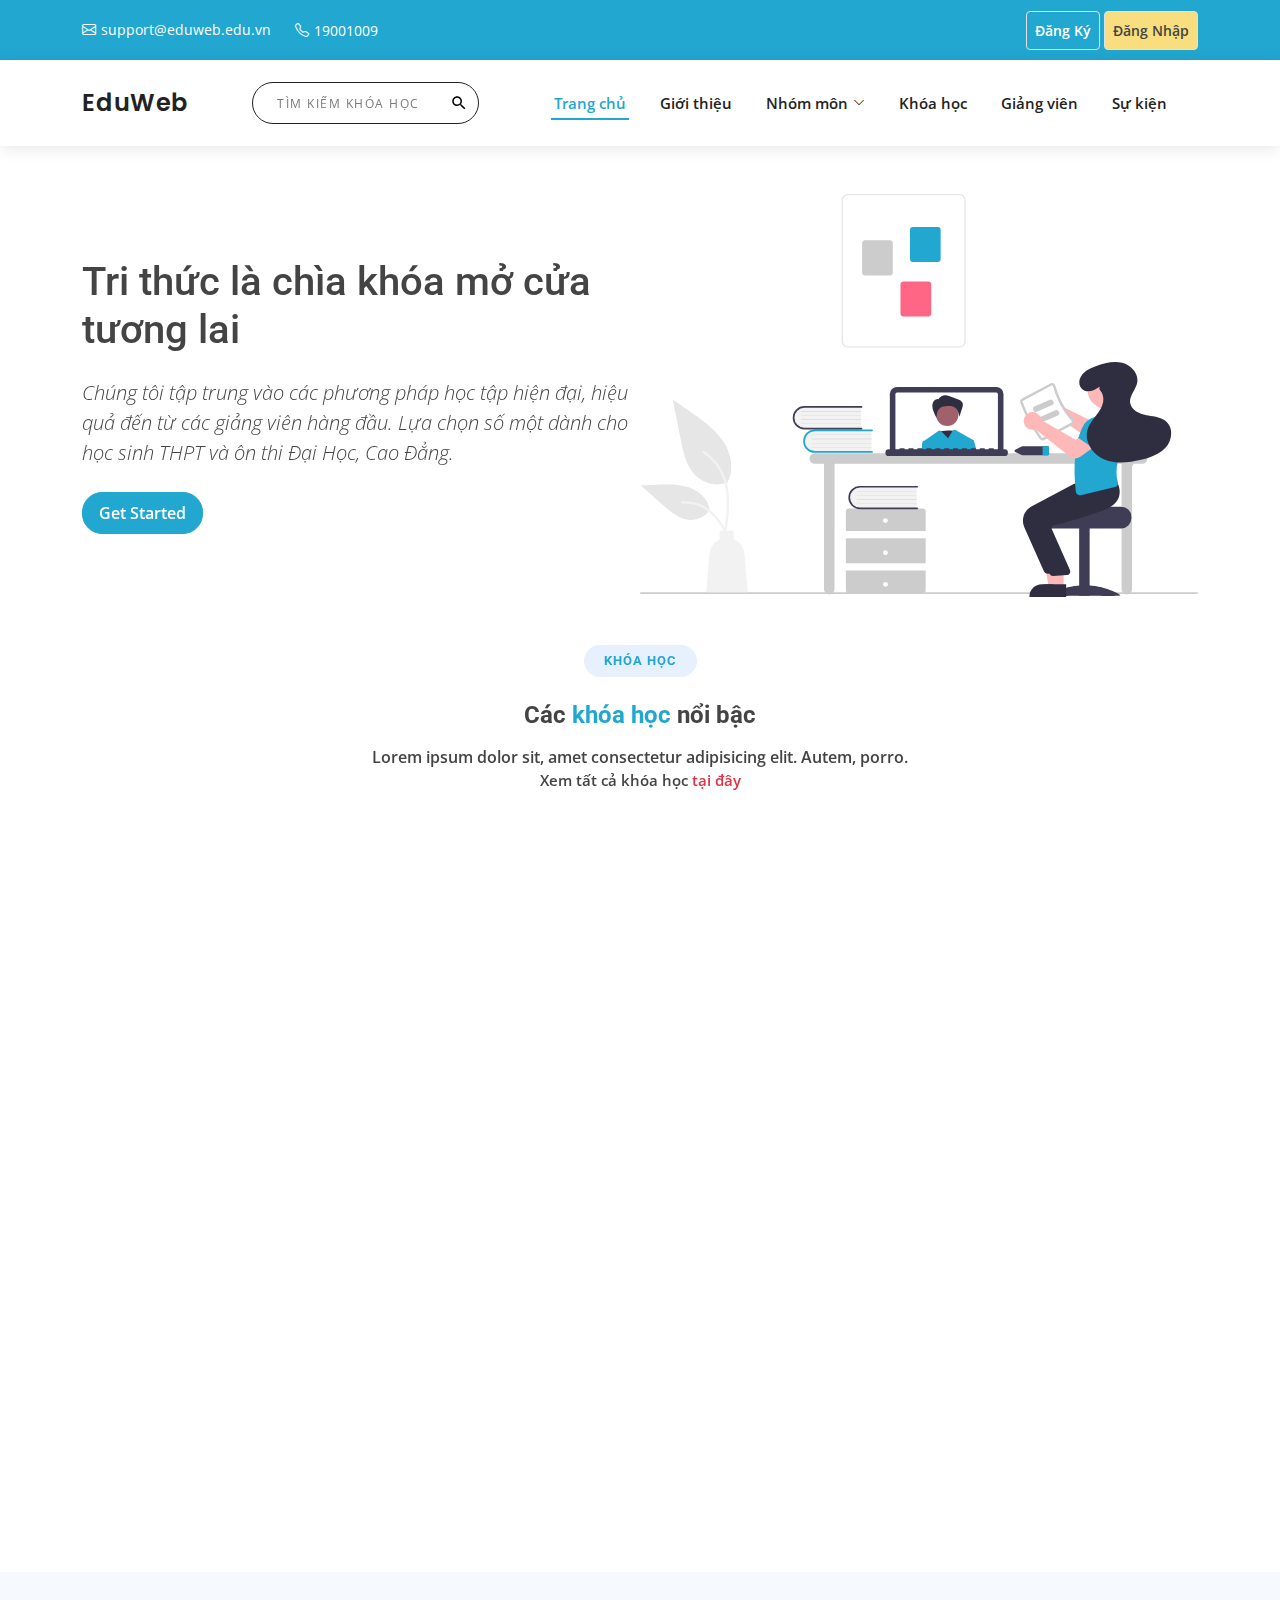
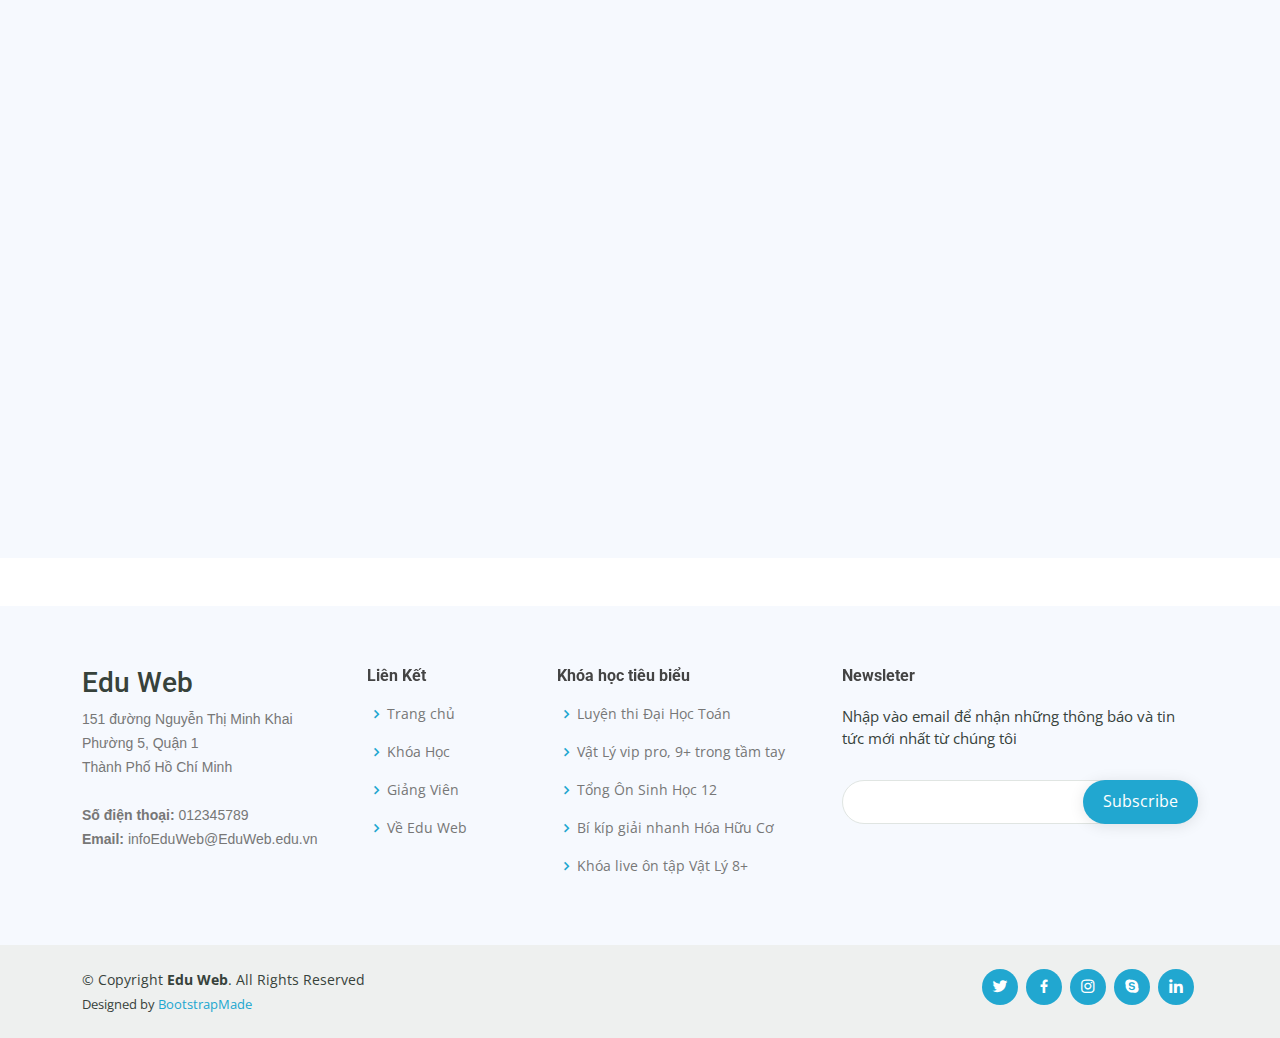
==== commit c386b94b: "create course detail" ====
--- a/index.html
+++ b/index.html
@@ -159,7 +159,7 @@
                             <p class="card-text course-end-date "><i class="bi bi-calendar2-date"></i> Ngày kết thúc: <span>24/05/2022</span></p>
                         </div>
                         <div class="d-none course-detail justify-content-center">
-                            <a href="#" class="btn btn-primary course-name course-detail-link">Tìm hiểu thêm</a>
+                            <a href="live-course-detail.html" class="btn btn-primary course-name course-detail-link">Tìm hiểu thêm</a>
                         </div>
                     </div>
                 </div>
@@ -174,7 +174,7 @@
                             <p class="card-text course-end-date "><i class="bi bi-calendar2-date"></i> Ngày kết thúc: <span>24/05/2022</span></p>
                         </div>
                         <div class="d-none course-detail justify-content-center">
-                            <a href="# " class="btn btn-primary course-detail-link">Tìm hiểu thêm</a>
+                            <a href="live-course-detail.html" class="btn btn-primary course-detail-link">Tìm hiểu thêm</a>
                         </div>
                     </div>
                 </div>
@@ -189,7 +189,7 @@
                             <p class="card-text course-hour "><i class="bi bi-clock "></i>Thời lượng: <span>80</span> giờ</p>
                         </div>
                         <div class="d-none course-detail justify-content-center">
-                            <a href="# " class="btn btn-primary course-detail-link">Tìm hiểu thêm</a>
+                            <a href="video-course-detail.html" class="btn btn-primary course-detail-link">Tìm hiểu thêm</a>
                         </div>
                     </div>
                 </div>
@@ -204,7 +204,7 @@
                             <p class="card-text course-hour "><i class="bi bi-clock "></i>Thời lượng: <span>80</span> giờ</p>
                         </div>
                         <div class="d-none course-detail justify-content-center">
-                            <a href="# " class="btn btn-primary course-detail-link">Tìm hiểu thêm</a>
+                            <a href="video-course-detail.html" class="btn btn-primary course-detail-link">Tìm hiểu thêm</a>
                         </div>
                     </div>
                 </div>
@@ -219,7 +219,7 @@
                             <p class="card-text course-hour "><i class="bi bi-clock "></i>Thời lượng: <span>80</span> giờ</p>
                         </div>
                         <div class="d-none course-detail justify-content-center">
-                            <a href="# " class="btn btn-primary course-detail-link">Tìm hiểu thêm</a>
+                            <a href="video-course-detail.html" class="btn btn-primary course-detail-link">Tìm hiểu thêm</a>
                         </div>
                     </div>
                 </div>
@@ -234,7 +234,7 @@
                             <p class="card-text course-hour "><i class="bi bi-clock "></i>Thời lượng: <span>80</span> giờ</p>
                         </div>
                         <div class="d-none course-detail justify-content-center">
-                            <a href="# " class="btn btn-primary course-detail-link">Tìm hiểu thêm</a>
+                            <a href="video-course-detail.html" class="btn btn-primary course-detail-link">Tìm hiểu thêm</a>
                         </div>
                     </div>
                 </div>
@@ -249,7 +249,7 @@
                             <p class="card-text course-end-date "><i class="bi bi-calendar2-date"></i> Ngày kết thúc: <span>24/05/2022</span></p>
                         </div>
                         <div class="d-none course-detail justify-content-center">
-                            <a href="# " class="btn btn-primary course-detail-link">Tìm hiểu thêm</a>
+                            <a href="live-course-detail.html" class="btn btn-primary course-detail-link">Tìm hiểu thêm</a>
                         </div>
                     </div>
                 </div>
@@ -264,7 +264,7 @@
                             <p class="card-text course-end-date "><i class="bi bi-calendar2-date"></i> Ngày kết thúc: <span>24/05/2022</span></p>
                         </div>
                         <div class="d-none course-detail justify-content-center">
-                            <a href="#" class="btn btn-primary course-detail-link">Tìm hiểu thêm</a>
+                            <a href="live-course-detail.html" class="btn btn-primary course-detail-link">Tìm hiểu thêm</a>
                         </div>
                     </div>
                 </div>
@@ -377,7 +377,7 @@
                     </div>
 
                     <div class="col-lg-4 col-md-6 footer-newsletter">
-                        <h4>Newwsleter</h4>
+                        <h4>Newsleter</h4>
                         <p>Nhập vào email để nhận những thông báo và tin tức mới nhất từ chúng tôi</p>
                         <form action="" method="post">
                             <input type="email" name="email"><input type="submit" value="Subscribe">
--- a/assets/css/style.css
+++ b/assets/css/style.css
@@ -1,16 +1,16 @@
 /*======================General===========================*/
 
-:root {
+ :root {
     --main-color: #21a7d0;
     ;
 }
 
 .text-main {
-    color: var(--main-color);
+    color: var(--main-color) !important;
 }
 
 .bg-main {
-    background-color: var(--main-color);
+    background-color: var(--main-color) !important;
 }
 
 .border-main {
@@ -127,7 +127,7 @@
 }
 
 
-/*Search bar*/
+/*===============Search bar======================*/
 
 .searchbar {
     padding-left: 20px;
@@ -186,16 +186,7 @@
 }
 
 
-/* @media (min-width: 768px) {
-    .mobile-tablet-search {
-        margin-left: 20px;
-    }
-} */
-
-
-/**
-* Desktop Navigation 
-*/
+/*==============Desktop Navigation=================*/
 
 .navbar {
     padding: 0;
@@ -329,9 +320,7 @@
 }
 
 
-/**
-  * Mobile Navigation 
-  */
+/*====================Mobile Navigation ========================*/
 
 .mobile-nav-toggle {
     color: #222222;
@@ -693,8 +682,6 @@
 
 #lecturer .lecturer-container .lecturer-detail {
     position: absolute;
-    /* background-color: var(--main-color);
-    border-color: var(--main-color); */
     font-weight: 550;
     bottom: 20px;
     right: 20px;
@@ -711,11 +698,6 @@
 #lecturer .lecturer-container .lecturer-detail:hover {
     opacity: 0.7;
 }
-
-
-/* #lecturer .lecturer-container .course-detail-link {
-    font-size: 14px !important;
-} */
 
 
 /*===================Footer======================*/
@@ -1040,11 +1022,6 @@
     background-size: cover;
     background-repeat: no-repeat;
 }
-
-
-/* .searchbox {
-    width: 350px;
-} */
 
 .searchbox input[type="search"] {
     width: 100%;
@@ -1100,6 +1077,7 @@
     font-size: 16px;
     background-color: #ace5e2;
     padding: 10px;
+    border-radius: 4px;
 }
 
 .searchbox ul {
@@ -1136,4 +1114,86 @@
 
 .searchbox input[type="search"]:focus+.suggestions li {
     height: 48px;
-}+}
+
+
+/*================ Breadcrumbs=======================*/
+
+.breadcrumbs {
+    padding: 20px 0;
+    background-color: #f1f6fe;
+    min-height: 40px;
+}
+
+.breadcrumbs h2 {
+    font-size: 20px;
+    font-weight: 300;
+    margin: 0;
+}
+
+.breadcrumbs a {
+    color: var(--main-color);
+}
+
+.breadcrumbs a:hover {
+    color: #269898;
+}
+
+@media (max-width: 992px) {
+    .breadcrumbs h2 {
+        margin: 0 0 10px 0;
+    }
+}
+
+.breadcrumbs ol {
+    display: flex;
+    flex-wrap: wrap;
+    list-style: none;
+    padding: 0;
+    margin: 0;
+    font-size: 14px;
+}
+
+.breadcrumbs ol li+li {
+    padding-left: 10px;
+}
+
+.breadcrumbs ol li+li::before {
+    display: inline-block;
+    padding-right: 10px;
+    color: #6c757d;
+    content: "/";
+}
+
+@media (max-width: 768px) {
+    .breadcrumbs .d-flex {
+        display: block !important;
+    }
+    .breadcrumbs ol {
+        display: block;
+    }
+    .breadcrumbs ol li {
+        display: inline-block;
+    }
+}
+
+
+/*============Video course detail site===============*/
+
+
+/*=================About course section==============*/
+
+.about-course h3 {
+    font-size: 24px;
+}
+
+.about-course h6 a {
+    color: var(--main-color);
+}
+
+.about-course h6 a:hover {
+    color: #269898;
+}
+
+
+/*==============Feedback Section=======================*/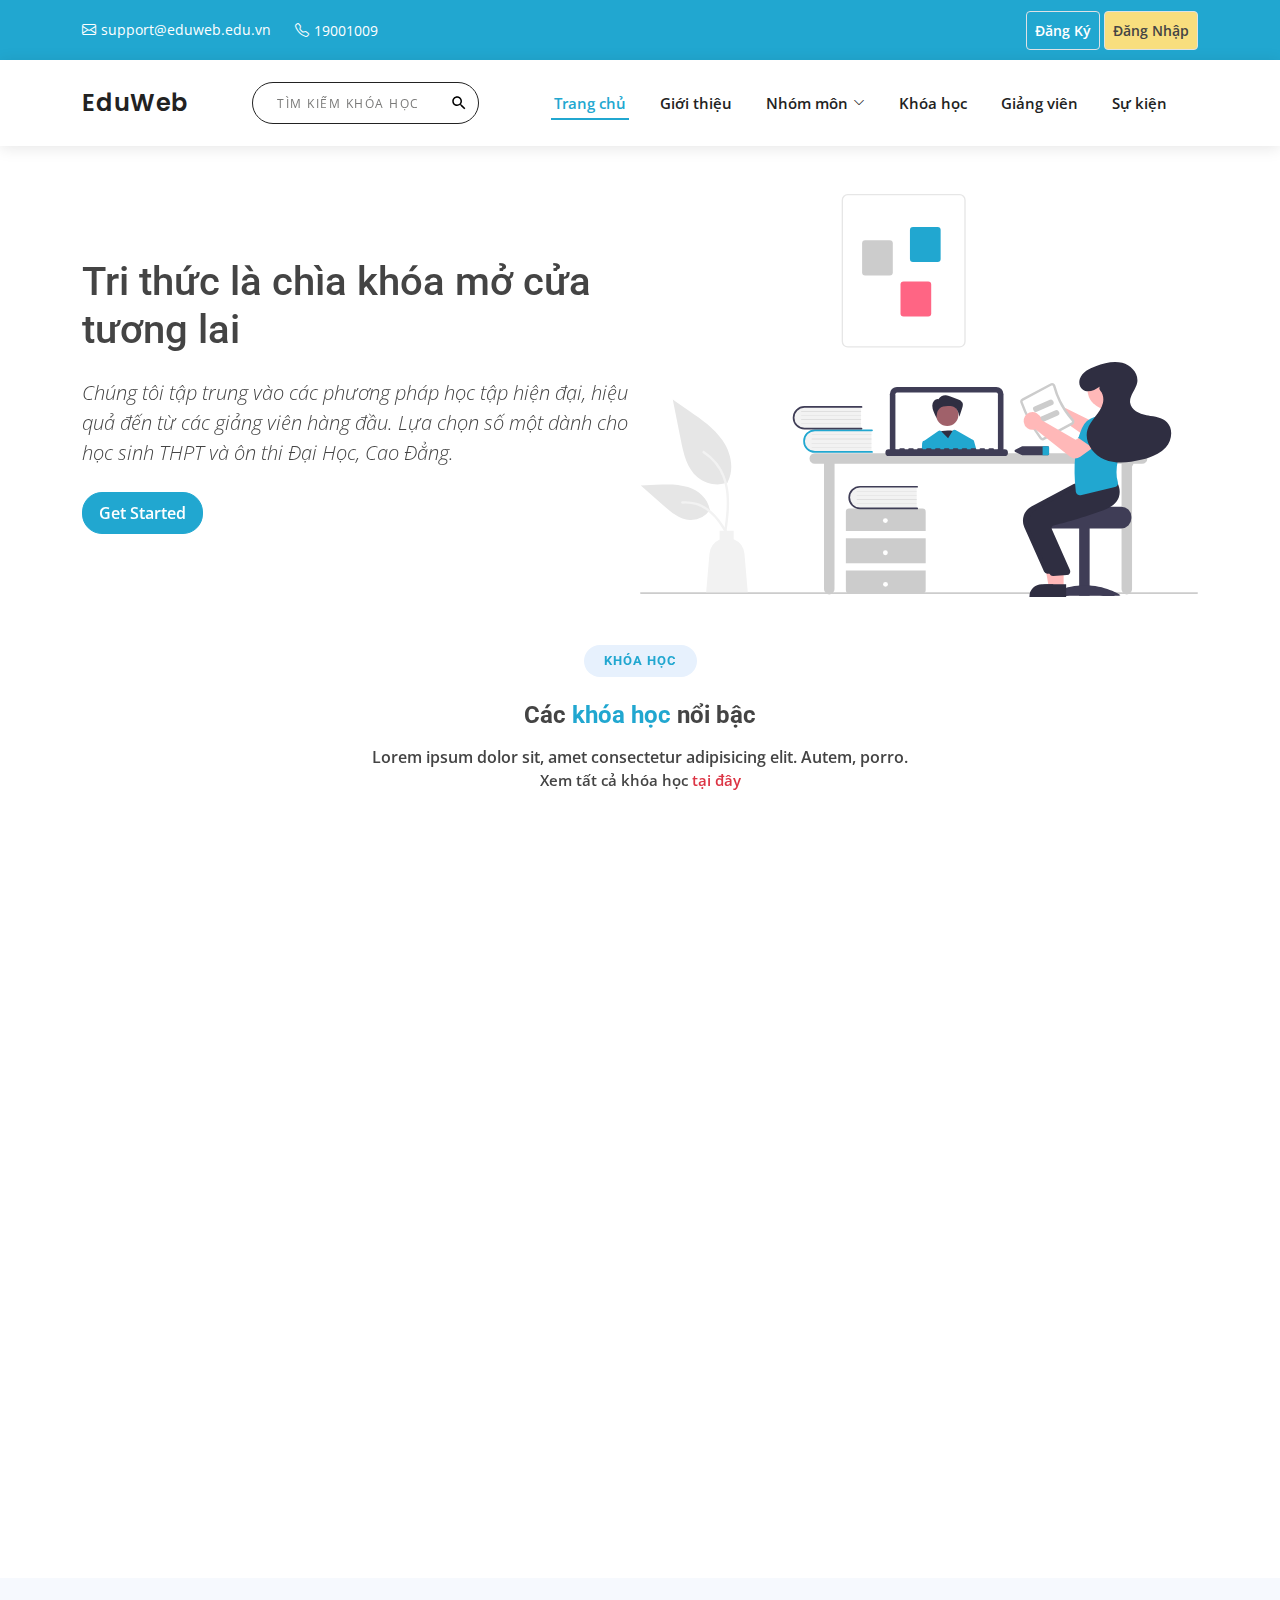
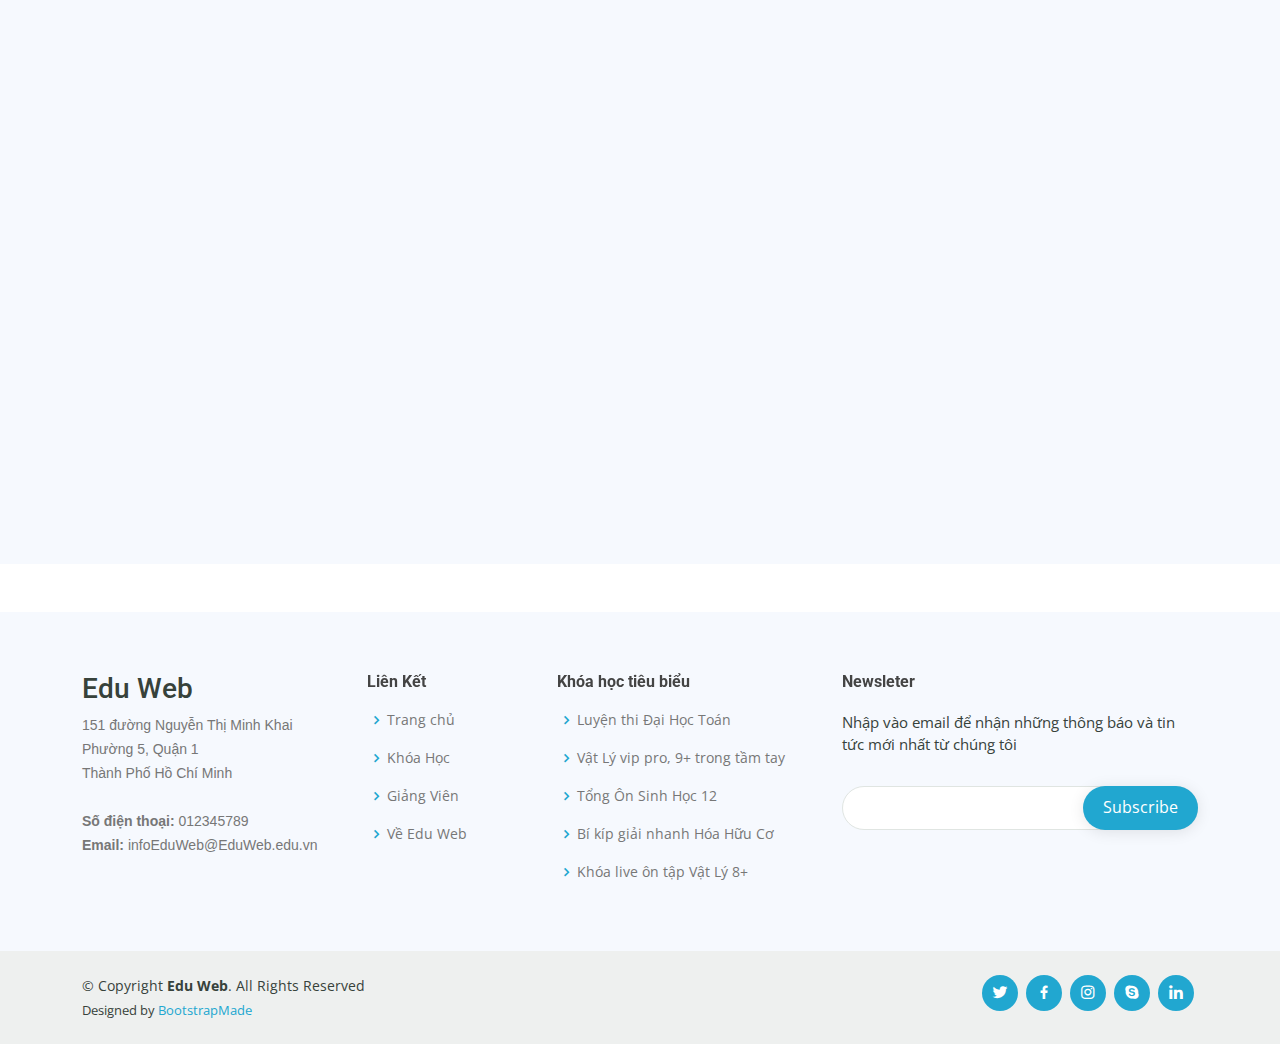
==== commit 641ca1ba: "course detail" ====
--- a/index.html
+++ b/index.html
@@ -155,8 +155,8 @@
                         <div class="card-body">
                             <h5 class="card-title text-center course-name">Live F Toán 11</h5>
                             <h6 class="card-subtitle text-center my-3 text-muted course-lecturer ">Giảng Viên: <a href="#" class="course-lecturer-name">Thầy Trần Đức Chung</a></h6>
-                            <p class="card-text course-begin-date"><i class="bi bi-calendar-date"></i> Ngày bắt đầu: <span>12/12/2021</span></p>
-                            <p class="card-text course-end-date "><i class="bi bi-calendar2-date"></i> Ngày kết thúc: <span>24/05/2022</span></p>
+                            <p class="card-text course-begin-date "><i class="bi bi-calendar2-week"></i></i> Số tuần học: <span>10</span></p>
+                            <p class="card-text course-end-date "><i class="bi bi-people"></i> Số lớp học: <span>3</span></p>
                         </div>
                         <div class="d-none course-detail justify-content-center">
                             <a href="live-course-detail.html" class="btn btn-primary course-name course-detail-link">Tìm hiểu thêm</a>
@@ -170,8 +170,8 @@
                         <div class="card-body ">
                             <h5 class="card-title text-center course-name">Live F Toán 11</h5>
                             <h6 class="card-subtitle text-center my-3 text-muted course-lecturer ">Giảng Viên: <a href="#" class="course-lecturer-name">Thầy Trần Đức Chung</a></h6>
-                            <p class="card-text course-begin-date "><i class="bi bi-calendar-date "></i> Ngày bắt đầu: <span>12/12/2021</span></p>
-                            <p class="card-text course-end-date "><i class="bi bi-calendar2-date"></i> Ngày kết thúc: <span>24/05/2022</span></p>
+                            <p class="card-text course-begin-date "><i class="bi bi-calendar2-week"></i></i> Số tuần học: <span>10</span></p>
+                            <p class="card-text course-end-date "><i class="bi bi-people"></i> Số lớp học: <span>3</span></p>
                         </div>
                         <div class="d-none course-detail justify-content-center">
                             <a href="live-course-detail.html" class="btn btn-primary course-detail-link">Tìm hiểu thêm</a>
@@ -245,8 +245,8 @@
                         <div class="card-body ">
                             <h5 class="card-title text-center course-name">Live F Toán 11</h5>
                             <h6 class="card-subtitle text-center my-3 text-muted course-lecturer ">Giảng Viên: <a href="#" class="course-lecturer-name">Thầy Trần Đức Chung</a></h6>
-                            <p class="card-text course-begin-date "><i class="bi bi-calendar-date "></i> Ngày bắt đầu: <span>12/12/2021</span></p>
-                            <p class="card-text course-end-date "><i class="bi bi-calendar2-date"></i> Ngày kết thúc: <span>24/05/2022</span></p>
+                            <p class="card-text course-begin-date "><i class="bi bi-calendar2-week"></i></i> Số tuần học: <span>10</span></p>
+                            <p class="card-text course-end-date "><i class="bi bi-people"></i> Số lớp học: <span>3</span></p>
                         </div>
                         <div class="d-none course-detail justify-content-center">
                             <a href="live-course-detail.html" class="btn btn-primary course-detail-link">Tìm hiểu thêm</a>
@@ -260,8 +260,8 @@
                         <div class="card-body ">
                             <h5 class="card-title text-center course-name">Live F Toán 11</h5>
                             <h6 class="card-subtitle text-center my-3 text-muted course-lecturer ">Giảng Viên: <a href="#" class="course-lecturer-name">Thầy Trần Đức Chung</a></h6>
-                            <p class="card-text course-begin-date "><i class="bi bi-calendar-date "></i> Ngày bắt đầu: <span>12/12/2021</span></p>
-                            <p class="card-text course-end-date "><i class="bi bi-calendar2-date"></i> Ngày kết thúc: <span>24/05/2022</span></p>
+                            <p class="card-text course-begin-date "><i class="bi bi-calendar2-week"></i></i> Số tuần học: <span>10</span></p>
+                            <p class="card-text course-end-date "><i class="bi bi-people"></i> Số lớp học: <span>3</span></p>
                         </div>
                         <div class="d-none course-detail justify-content-center">
                             <a href="live-course-detail.html" class="btn btn-primary course-detail-link">Tìm hiểu thêm</a>
--- a/assets/css/style.css
+++ b/assets/css/style.css
@@ -621,7 +621,7 @@
 
 .course .course-item p {
     color: #666;
-    font-size: 13px;
+    font-size: 14px;
     padding: 3px;
     margin: 0;
 }
@@ -632,6 +632,7 @@
 
 #course .course-item p i {
     padding: 3px;
+    color: rgb(17, 116, 75);
 }
 
 
@@ -660,7 +661,7 @@
 #lecturer .lecturer-name {
     color: #222222;
     font-size: 18px;
-    font-weight: 600;
+    font-weight: 500;
 }
 
 #lecturer .lecturer-container p {
@@ -677,7 +678,7 @@
 
 #lecturer .lecturer-container p i {
     padding: 3px;
-    color: var(--main-color);
+    color: rgba(173, 110, 16, 0.918);
 }
 
 #lecturer .lecturer-container .lecturer-detail {
@@ -954,7 +955,7 @@
     margin: 0;
 }
 
-.content {
+.wrapper {
     background: linear-gradient(to right, #eef0ef, #f6f9fe);
 }
 
@@ -1178,13 +1179,33 @@
 }
 
 
-/*============Video course detail site===============*/
-
-
-/*=================About course section==============*/
-
-.about-course h3 {
-    font-size: 24px;
+/*====================Course detail general=======================*/
+
+
+/*About course section*/
+
+.about-course h1 {
+    font-size: 28px;
+}
+
+.course-info>p,
+.course-info div span {
+    font-size: 18px;
+}
+
+.course-info>p i {
+    color: tomato;
+}
+
+.course-info>p span {
+    color: orange;
+}
+
+.course-info>div {
+    padding: 8px;
+    border-radius: 8px;
+    background-color: rgb(183, 226, 243);
+    margin-bottom: 16px;
 }
 
 .about-course h6 a {
@@ -1195,5 +1216,440 @@
     color: #269898;
 }
 
-
-/*==============Feedback Section=======================*/+.about-course .course-register-btn {
+    background-color: rgb(28, 168, 121);
+    color: #fff;
+    border-color: rgb(28, 168, 121);
+    font-weight: 600;
+    transition: all ease-in-out 0.3s;
+}
+
+.about-course .course-register-btn:hover {
+    background-color: rgb(212, 132, 67);
+    border-color: rgb(212, 132, 67);
+}
+
+
+/*Feedback Section*/
+
+.feedback h2 {
+    font-size: 24px;
+}
+
+.feedback h3 {
+    font-size: 18px;
+}
+
+
+/* .feedback h6 {
+margin: 0;
+
+
+.feedback .avg-score {
+width: 250px;
+height: 15px;
+border: none;
+outline: none;
+background-color: #bbcde4;
+position: relative;
+margin: 0 16px 0 16px;
+}
+
+.feedback .avg-score::before {
+content: "";
+position: absolute;
+top: 0;
+left: 0;
+height: 100%;
+width: calc(100% * var(--avg-score) * 0.1);
+background-color: var(--main-color);
+}
+
+.feedback .avg-score+span {
+font-weight: 600;
+} */
+
+.single-chart {
+    width: 10rem;
+}
+
+.circular-chart {
+    display: block;
+    margin: 10px auto;
+    max-width: 80%;
+}
+
+.circle-bg {
+    fill: none;
+    stroke: #bbcbe4;
+    stroke-width: 3.8;
+}
+
+.circle {
+    fill: none;
+    stroke-width: 2.8;
+    stroke-linecap: round;
+    animation: progress 2s ease-out forwards;
+}
+
+@keyframes progress {
+    0% {
+        stroke-dasharray: 0 95;
+    }
+}
+
+.circular-chart .circle {
+    stroke: var(--main-color);
+}
+
+.score {
+    fill: #666;
+    font-family: sans-serif;
+    font-size: 0.7em;
+    text-anchor: middle;
+}
+
+.feedback .user-name {
+    color: #777;
+}
+
+.feedback .dot {
+    width: 15px;
+    height: 15px;
+    background: #bbcbe4 !important;
+    border: none;
+}
+
+@media (max-width: 768px) {
+    .feedback .dot {
+        margin: 0 2px 0 2px;
+        width: 10px;
+        height: 10px;
+    }
+}
+
+.feedback .dot.active {
+    background: var(--main-color) !important;
+}
+
+.comment p {
+    font-size: 15px;
+}
+
+
+/*Login modal*/
+
+#loginModal label {
+    font-weight: 520;
+}
+
+#loginModal a {
+    color: var(--main-color);
+}
+
+#loginModal a:hover {
+    text-decoration: underline;
+}
+
+#loginModal .btn-primary {
+    font-weight: 600;
+    background-color: var(--main-color);
+    border-color: var(--main-color);
+}
+
+
+/*============Video course detail site===============*/
+
+
+/*Video course content section*/
+
+.video-course-content .accordion-button:not(.collapsed) {
+    color: var(--main-color);
+}
+
+.video-course-content h2 {
+    font-size: 24px;
+}
+
+.video-show ul {
+    padding: 0;
+}
+
+.video-show li {
+    list-style-type: none;
+}
+
+.video-show h6 i {
+    color: #269898;
+}
+
+.video-show h6:hover {
+    color: var(--main-color);
+}
+
+.video-show a {
+    color: #333;
+}
+
+.video-show a span i {
+    color: var(--main-color);
+}
+
+
+/*==================Online course detail site================*/
+
+
+/*Online class section*/
+
+.online-class h2 {
+    font-size: 24px;
+}
+
+.class-list-table {
+    border: #fff solid 2px;
+}
+
+.class-list-table th,
+.class-list-table td {
+    padding: 8px;
+    text-align: center;
+    border: #fff solid 2px;
+}
+
+.class-list-table th {
+    background-color: rgba(48, 98, 192, 0.781);
+    color: #fff;
+}
+
+.class-list-table tr {
+    color: #222;
+}
+
+.class-list-table tr:nth-child(odd) {
+    background-color: rgb(173, 217, 230);
+}
+
+.class-list-table tr:nth-child(even) {
+    background-color: #DCDCDC;
+}
+
+.class-list-table .btn-warning {
+    color: #fff;
+    font-weight: 550;
+    background-color: rgb(212, 132, 67);
+    border-color: rgb(212, 132, 67);
+    transition: all ease-in-out 0.3s;
+}
+
+.class-list-table .btn-warning:hover {
+    background-color: rgb(28, 168, 121);
+    border-color: rgb(28, 168, 121);
+}
+
+
+/*========================Admmin=========================*/
+
+#header .admin-avatar {
+    width: 36px;
+    height: 36px;
+}
+
+#header .admin-name {
+    font-size: 18px;
+    font-weight: 600;
+}
+
+#header .user-admin {
+    cursor: pointer;
+}
+
+.panel {
+    border: var(--main-color) solid 1px;
+}
+
+.panel-heading {
+    background-color: var(--main-color);
+    padding: 8px 0 8px 0;
+    font-size: 18px;
+    font-weight: 600;
+    color: #fff;
+}
+
+.panel-body {
+    overflow: auto;
+}
+
+.panel-body label {
+    padding-left: 4px;
+    font-weight: 550;
+}
+
+.panel-body .form-group {
+    margin-bottom: 16px;
+}
+
+.panel-body button {
+    border-radius: 12px;
+    margin-right: 16px;
+}
+
+.panel-body button[type="button"] {
+    background-color: #24815e;
+    border-color: #24815e;
+}
+
+.panel-body button[type="reset"] {
+    background-color: #b18c15;
+    border-color: #b18c15;
+}
+
+.panel-body .btn-edit {
+    margin: 0;
+}
+
+.panel-body .btn-delete {
+    margin: 0;
+}
+
+
+/* .panel-body table {
+    table-layout: fixed;
+} */
+
+.panel-body td div {
+    width: 150px;
+    max-height: 200px;
+    overflow: auto;
+    margin: 0 auto;
+}
+
+
+/*================Admin login====================*/
+
+.admin-login-body {
+    background-color: #222D32;
+}
+
+.admin-login-box {
+    margin-top: 75px;
+    height: auto;
+    background: #1A2226;
+    text-align: center;
+    box-shadow: 0 3px 6px rgba(0, 0, 0, 0.16), 0 3px 6px rgba(0, 0, 0, 0.23);
+}
+
+.admin-login-key {
+    height: 100px;
+    font-size: 80px;
+    line-height: 100px;
+    background: -webkit-linear-gradient(#27EF9F, #0DB8DE);
+    -webkit-background-clip: text;
+    -webkit-text-fill-color: transparent;
+}
+
+.admin-login-title {
+    margin-top: 15px;
+    text-align: center;
+    font-size: 30px;
+    letter-spacing: 2px;
+    margin-top: 15px;
+    font-weight: bold;
+    color: #ECF0F5;
+}
+
+.admin-login-form {
+    margin-top: 25px;
+    text-align: left;
+}
+
+.admin-login input[type=text] {
+    background-color: #1A2226;
+    border: none;
+    border-bottom: 2px solid var(--main-color);
+    border-top: 0px;
+    border-radius: 0px;
+    font-weight: bold;
+    outline: 0;
+    margin-bottom: 20px;
+    padding-left: 0px;
+    color: #ECF0F5;
+}
+
+.admin-login input[type=password] {
+    background-color: #1A2226;
+    border: none;
+    border-bottom: 2px solid var(--main-color);
+    border-top: 0px;
+    border-radius: 0px;
+    font-weight: bold;
+    outline: 0;
+    padding-left: 0px;
+    margin-bottom: 20px;
+    color: #ECF0F5;
+}
+
+.admin-login .form-group {
+    margin-bottom: 40px;
+    outline: 0px;
+}
+
+.admin-login .form-control:focus {
+    border-color: inherit;
+    -webkit-box-shadow: none;
+    box-shadow: none;
+    border-bottom: 2px solid var(--main-color);
+    outline: 0;
+    background-color: #1A2226;
+    color: #ECF0F5;
+}
+
+.admin-login input:focus {
+    outline: none;
+    box-shadow: 0 0 0;
+}
+
+.admin-login label {
+    margin-bottom: 0px;
+}
+
+.admin-login .form-control-label {
+    font-size: 10px;
+    color: #6C6C6C;
+    font-weight: bold;
+    letter-spacing: 1px;
+}
+
+.admin-login .btn-outline-primary {
+    border-color: var(--main-color);
+    color: var(--main-color);
+    border-radius: 0px;
+    font-weight: bold;
+    letter-spacing: 1px;
+    box-shadow: 0 1px 3px rgba(0, 0, 0, 0.12), 0 1px 2px rgba(0, 0, 0, 0.24);
+}
+
+.admin-login .btn-outline-primary:hover {
+    background-color: var(--main-color);
+    color: #ECF0F5;
+    right: 0px;
+}
+
+.admin-login .login-btm {
+    float: left;
+}
+
+.admin-login-button {
+    padding-right: 0px;
+    text-align: right;
+    margin-bottom: 25px;
+}
+
+.admin-login-text {
+    text-align: left;
+    padding-left: 0px;
+    color: #A2A4A4;
+}
+
+.admin-login-bttm {
+    padding: 0px;
+}